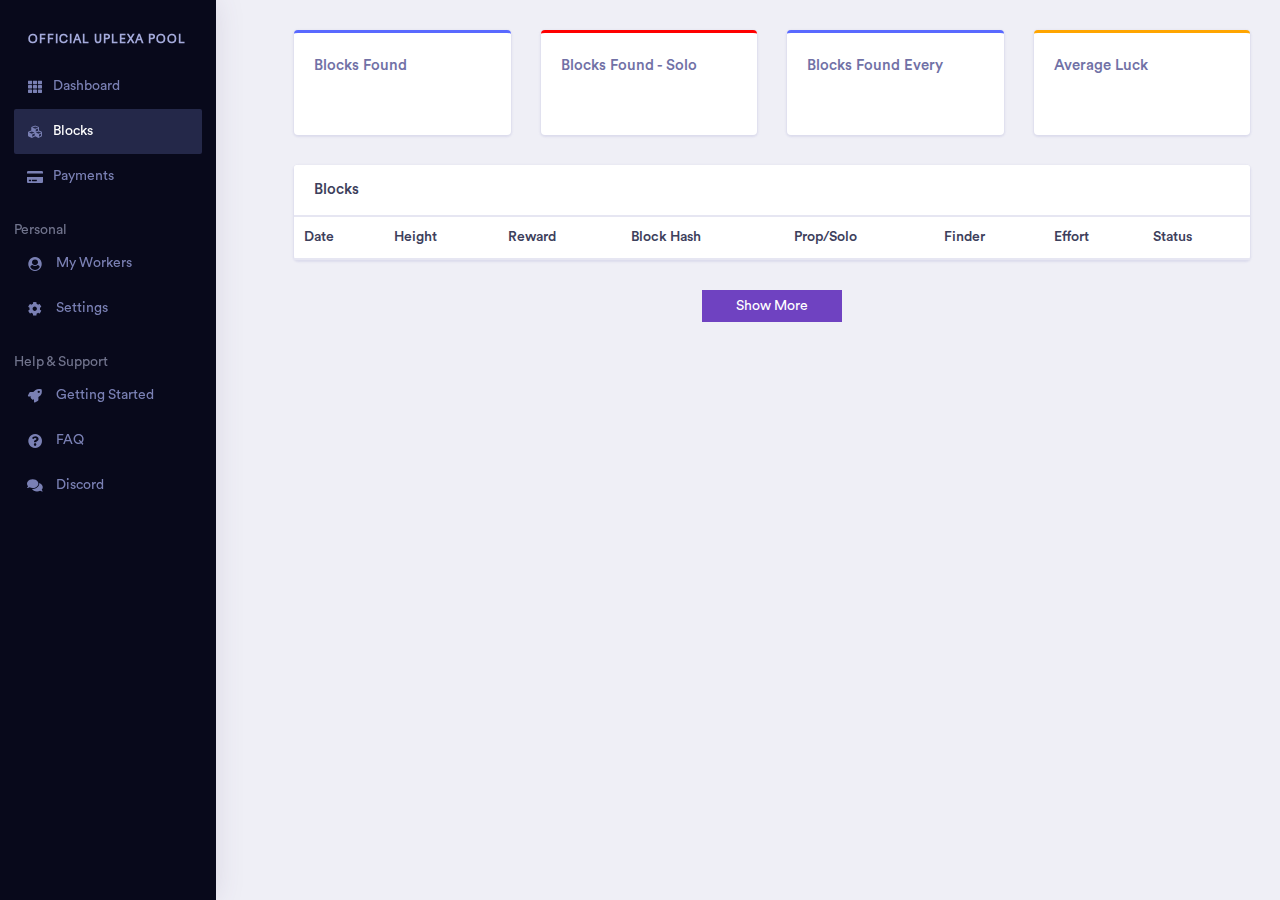
==== blocks.html @ e18391d4 "Cleanup" ====
<!doctype html>
<html lang="en">
 
<head>
    <!-- Required meta tags -->
    <meta charset="utf-8">
    <meta name="viewport" content="width=device-width, initial-scale=1, shrink-to-fit=no">
    <!-- Bootstrap CSS -->
    <link rel="stylesheet" href="assets/vendor/bootstrap/css/bootstrap.min.css">
    <link href="assets/vendor/fonts/circular-std/style.css" rel="stylesheet">
    <link rel="stylesheet" href="assets/style.css">
    <link rel="stylesheet" href="assets/vendor/fonts/fontawesome/css/fontawesome-all.css">
    <link rel="stylesheet" href="assets/vendor/fonts/material-design-iconic-font/css/materialdesignicons.min.css">
    <title>Official uPlexa Pool</title>
</head>

<body>
    <div class="dashboard-main-wrapper">
        <div class="nav-left-sidebar sidebar-dark">
            <div class="menu-list">
                <nav class="navbar navbar-expand-lg navbar-light">
                    <a class="d-xl-none d-lg-none" href="#">Dashboard</a>
                    <button class="navbar-toggler" type="button" data-toggle="collapse" data-target="#navbarNav" aria-controls="navbarNav" aria-expanded="false" aria-label="Toggle navigation">
                        <span class="navbar-toggler-icon"></span>
                    </button>
                    <div class="collapse navbar-collapse" id="navbarNav">
                        <ul class="navbar-nav flex-column">
                            <li class="nav-divider">
                                Official uPlexa Pool
                            </li>
                            <li class="nav-item ">
                                <a class="nav-link" href="index.html"><i class="fa fa-fw fa-th"></i>Dashboard</a>
                            </li>
                            <li class="nav-item">
                                <a class="nav-link active" href="blocks.html"><i class="fa fa-fw fa-cubes"></i>Blocks</a>
                            </li>
                            <li class="nav-item">
                                <a class="nav-link" href="payments.html"><i class="fa fa-fw fa-credit-card"></i>Payments</a>
                            </li>
                            <br>
                                Personal
                            </li>
                            <li class="nav-item">
                                <a class="nav-link" href="workers.html"><i class="fas fa-fw fa-user-circle"></i> My Workers </a>
                            </li>
                            <li class="nav-item">
                                <a class="nav-link" href="settings.html"><i class="fas fa-fw fa-cog"></i> Settings </a>
                            </li>
                            <br>
                                Help & Support
                            </li>
                            <li class="nav-item">
                                <a class="nav-link" href="start.html"><i class="fas fa-fw fa-rocket"></i> Getting Started </a>
                            </li>
                            <li class="nav-item">
                                <a class="nav-link" href="faq.html"><i class="fas fa-fw fa-question-circle"></i> FAQ </a>
                            </li>
                            <li class="nav-item">
                                <a class="nav-link" href="https://discord.gg/vhdNSrV" target="_blank"><i class="fas fa-fw fa-comments"></i> Discord </a>
                            </li>
                        </ul>
                    </div>
                </nav>
            </div>
        </div>
        <div class="dashboard-wrapper">
            <div class="dashboard-ecommerce">
                <div class="container-fluid dashboard-content ">
                    <div class="ecommerce-widget">
                        <div class="row">
                            <div class="col-xl-3 col-lg-3 col-md-6 col-sm-12 col-12">
                                <div class="card border-3 border-top border-top-primary">
                                    <div class="card-body">
                                        <h5 class="text-muted">Blocks Found</h5>
                                        <div class="metric-value d-inline-block">
                                            <h1 class="mb-1" id="poolBlocksFound"></h1>
                                        </div>
                                    </div>
                                </div>
                            </div>
                            <div class="col-xl-3 col-lg-3 col-md-6 col-sm-12 col-12">
                                <div class="card border-3 border-top border-top-red">
                                    <div class="card-body">
                                        <h5 class="text-muted">Blocks Found - Solo</h5>
                                        <div class="metric-value d-inline-block">
                                            <h1 class="mb-1" id="poolBlocksFoundSolo"></h1>
                                        </div>
                                    </div>
                                </div>
                            </div>
                            <div class="col-xl-3 col-lg-3 col-md-6 col-sm-12 col-12">
                                <div class="card border-3 border-top border-top-primary">
                                    <div class="card-body">
                                        <h5 class="text-muted">Blocks Found Every</h5>
                                        <div class="metric-value d-inline-block">
                                            <h1 class="mb-1" id="poolBlocksFoundEvery"></h1>
                                        </div>
                                    </div>
                                </div>
                            </div>
                            <div class="col-xl-3 col-lg-3 col-md-6 col-sm-12 col-12">
                                <div class="card border-3 border-top border-top-orange">
                                    <div class="card-body">
                                        <h5 class="text-muted">Average Luck</h5>
                                        <div class="metric-value d-inline-block">
                                            <h1 class="mb-1" id="avgLuck"></h1>
                                        </div>
                                    </div>
                                </div>
                            </div>
                        </div>
                        <div class="row">
                            <div class="col-12">
                                <div class="card">
                                    <h5 class="card-header">Blocks</h5>
                                    <div class="card-body p-0">
                                        <div class="table-responsive">
                                            <table class="table">
                                              <thead>
                                                <tr>
                                                  <th scope="col">Date</th>
                                                  <th scope="col">Height</th>
                                                  <th scope="col">Reward</th>
                                                  <th scope="col">Block Hash</th>
                                                  <th scope="col">Prop/Solo</th>
                                                  <th scope="col">Finder</th>
                                                  <th scope="col">Effort</th>
                                                  <th scope="col">Status</th>
                                                </tr>
                                              </thead>
                                              <tbody id="blocksTable">
                                              </tbody>
                                            </table>
                                          </div>
                                        </div>
                                    </div>
                                </div>
                            </div>
                        </div>
                        <div class="row">
                            <div class="col text-center">
                                <button style="outline: none; border: none; background-color:#6f42c1; color: #FFFFFF; height: 32px; width: 140px; cursor:pointer;" id="fetchMoreBlocks">Show More</button>
                            </div>
                        </div>
                    </div>
                </div>
            </div>
        </div>
    </div>
    <script src="assets/vendor/jquery/jquery-3.3.1.min.js"></script>
    <script src="assets/vendor/bootstrap/js/bootstrap.bundle.js"></script>
    <script src="assets/vendor/slimscroll/jquery.slimscroll.js"></script>
    <script src="assets/vendor/charts/sparkline/jquery.sparkline.js"></script>
    <script src="apiConnector/config.js"></script>
    <script src="apiConnector/utils.js"></script>
    <script src="apiConnector/blocks.js"></script>
</body>
 
</html>
---- assets/vendor/fonts/circular-std/style.css ----
/* #### Generated By: http://www.cufonfonts.com #### */

@font-face {
font-family: 'Circular Std Black';
font-style: normal;
font-weight: normal;
src: local('Circular Std Black'), url('CircularStd-Black.woff') format('woff');
}


@font-face {
font-family: 'Circular Std Book';
font-style: normal;
font-weight: normal;
src: local('Circular Std Book'), url('CircularStd-Book.woff') format('woff');
}


@font-face {
font-family: 'Circular Std Medium';
font-style: normal;
font-weight: normal;
src: local('Circular Std Medium'), url('CircularStd-Medium.woff') format('woff');
}


@font-face {
font-family: 'Circular Std Black Italic';
font-style: normal;
font-weight: normal;
src: local('Circular Std Black Italic'), url('CircularStd-BlackItalic.woff') format('woff');
}


@font-face {
font-family: 'Circular Std Bold';
font-style: normal;
font-weight: normal;
src: local('Circular Std Bold'), url('CircularStd-Bold.woff') format('woff');
}


@font-face {
font-family: 'Circular Std Bold Italic';
font-style: normal;
font-weight: normal;
src: local('Circular Std Bold Italic'), url('CircularStd-BoldItalic.woff') format('woff');
}


@font-face {
font-family: 'Circular Std Book Italic';
font-style: normal;
font-weight: normal;
src: local('Circular Std Book Italic'), url('CircularStd-BookItalic.woff') format('woff');
}


@font-face {
font-family: 'Circular Std Medium Italic';
font-style: normal;
font-weight: normal;
src: local('Circular Std Medium Italic'), url('CircularStd-MediumItalic.woff') format('woff');
}
---- assets/style.css ----
@charset "UTF-8";
/**
 * Summary:
 *
 *  0. ELEMENT
 *      - 0.1. Body / Typography
 *      - 0.2. Type Elements
        - 0.3. Header
        - 0.4. Sidebar
        - 0.5. Container
        - 0.6. Pageheader
        - 0.7. Footer

   -------------------------

 *  1. Dashboard

 *      - 1.1. TYPE ELEMENT
 *      - 1.2. TYPE ELEMENT

   --------------------------

2. UI Elements

    - 2.1.  Alerts
    - 2.2.  Buttons
    - 2.3.  Cards
    - 2.4.  General
    - 2.5.  Modals
    - 2.6.  Notifications
    - 2.7.  Icon
    - 2.8.  Tabs
    - 2.9.  Accordions
    - 2.10. Typography
    - 2.11. Listgroup
    - 2.12. Multiselect
    - 2.13. Badge
    - 2.14. Pagination
    - 2.15. Switch Toogle
    - 2.16. Spinner


    ----------------------------

3. Charts

    - 3.1.  Chartist js
    - 3.2.  Sparklines
    - 3.3.  Chart.js
    - 3.4.  Morris.js
    - 3.5.  C3 Charts.js

     ----------------------------

4. Forms

    - 4.1.  Elements
    - 4.2.  Validations
    - 4.3.  Multiselect
    - 4.4.  Wizard
    - 4.5.  Input Mask
    - 4.6.  Summar Note text editor
    - 4.7.  Multi Upload


     ----------------------------


5. Tables

    - 5.1.  General
    - 5.2.  Data Tables
    - 5.3.  Table Filters



         ----------------------------


6. Pages

    - 6.1.   Blank Page
    - 6.2.   Blank Page Header
    - 6.3.   Login
    - 6.4.   Sign up
    - 6.5.   Forgot Password
    - 6.6.   Profile
    - 6.7.   Pricing
    - 6.8.   Timline
    - 6.9.   Calendar
    - 6.10.  Metrics
    - 6.11.  Media Object
    - 6.12.  Shortable / Nestable
    - 6.13.  404 Error






         ----------------------------

7. Email

    - 7.1.  Inbox
    - 7.2.  Email Detail
    - 7.3.  Email Compose
    - 7.4.  Message Chat

       ----------------------------


8. Layouts

    - 8.1. Primary Header
    - 8.2. Success Header
    - 8.3. Warning Header
    - 8.4. Danger Header
    - 8.5. Search Input
    - 8.6. Off Canvas Menu
    - 8.7. Without Left Sidebar
    - 8.8. Without Right Sidebar
    - 8.9. Without Both Sidebars
    - 8.10. Fixed Left Sidebar
    - 8.11. Boxed Layout
    - 8.12. Page Aside
    - 8.13. Collapsible Sidebar
    - 8.14. Sub Navigation



       ----------------------------


9. Maps

    - 9.1.  Google Map
    - 9.2.  Vector Map

       ----------------------------


10. Menu Level

    - 10.1.  Level 1
    - 10.2.  Level 2
   */


/* ==========================================================================
   0. ELEMENT
   ========================================================================== */


/* 0.1. Body / Typography
   ========================================================================== */

.workersIcon {
    margin-right: 10px;
}

.workerStats {
    visibility: hidden;
}

body {
    font-family: 'Circular Std Book';
    font-style: normal;
    font-weight: normal;
    font-size: 14px;
    color: #71748d;
    background-color: #efeff6;
    -webkit-font-smoothing: antialiased;
}

h1,
h2,
h3,
h4,
h5,
h6 {
    color: #3d405c;
    margin: 0px 0px 15px 0px;
    font-family: 'Circular Std Medium';
}

h1 {
    font-size: 34px;
}

h2 {
    font-size: 28px;
    line-height: 30px;
}

h3 {
    font-size: 20px;
}

h4 {
    font-size: 16px;
    line-height: 26px;
}

h5 {
    font-size: 15px;
    line-height: 26px;
}

h6 {
    font-size: 12px;
}

p {
    margin: 0px 0px 20px 0px;
}

p:last-child {
    margin: 0px;
}

a {
    color: #71748d;
}

a:hover {
    color: #ff407b;
    text-decoration: none;
}

a:active,
a:hover {
    outline: 0;
    text-decoration: none;
}

ol,
ul {}

ol li,
ul li {}

.lead {
    font-size: 1.25rem;
    font-weight: 300;
    color: #3d3f5d;
}


/*--------------------
 Form
---------------------*/

label {
    display: inline-block;
    max-width: 100%;
    margin-bottom: 5px;
    font-size: 15px;
    color: #71748d;
}

.form-control {
    display: block;
    width: 100%;
    font-size: 14px;
    line-height: 1.42857143;
    color: #71748d;
    background-color: #fff;
    background-image: none;
    border: 1px solid #d2d2e4;
    border-radius: 2px;
}

.form-control:focus {
    color: #71748d;
    background-color: #fff;
    border-color: #a7a7f0;
    outline: 0;
    box-shadow: 0 0 0 0.2rem rgba(214, 214, 255, .75);
}

input[type=file] {
    color: #71748d;
    background-color: #fff;
    border-color: #a7a7f0;
    outline: 0;
    box-shadow: 0 0 0 0.2rem rgba(214, 214, 255, .75);
}

.col-form-label {
    font-size: 15px;
}

input {}

button {}

button:focus {
    outline: 0;
}

select.form-control {
    color: #71748d;
    -webkit-appearance: none;
    -moz-appearance: none;
    background-position: 99% 52%;
    background-size: auto;
    background-repeat: no-repeat;
    background-image: url(/images/down-arrow.png);
    padding-right: 15px;
    border: 1px solid #d2d2e4;
    border-radius: 2px;
}

textarea.form-control {
    height: auto;
    color: #71748d;
    background-color: #fff;
    background-image: none;
    border: 1px solid #d2d2e4;
    border-radius: 2px;
    padding: 12px 16px;
}

input::-webkit-input-placeholder {
    color: #71748d !important;
}

input:focus::-webkit-input-placeholder {
    color: #5969ff !important;
}

textarea::-webkit-input-placeholder {
    color: #71748d !important;
}

textarea:focus::-webkit-input-placeholder {
    color: #5969ff !important;
}

button.btn {}

button.btn-default {}

button.btn-primary {}

address {}

.form-group {
    margin-bottom: 12px;
}

.form-control-lg {
    padding: 12px;
}


/* Custom-Chekbox
-------------------------------------------------------------- */

.custom-control {
    position: relative;
    min-height: 1.5rem;
    padding-left: 1.5rem;
}

.custom-control-input:checked~input[type="checkbox"] {
    background: #3d404e;
    border: #7f83a2 1px solid;
}

.custom-control-input {
    position: absolute;
    z-index: -1;
    opacity: 0;
}

.custom-control-label {
    margin-bottom: 0;
}

.custom-checkbox .custom-control-input:checked~.custom-control-label::before {
    background-color: #5969ff;
    border-color: #5969ff;
}

.custom-control-input:checked~.custom-control-label::before {
    color: #fff;
    background-color: #5969ff;
}

.custom-checkbox .custom-control-input:checked~.custom-control-label::after {}

.custom-control-label::after {
    position: absolute;
    top: 7px;
    left: 0;
    display: block;
    width: 1rem;
    height: 1rem;
    content: "";
    background-repeat: no-repeat;
    background-position: center center;
    background-size: 50% 50%;
}

.custom-control-label::before {
    position: absolute;
    top: 7px;
    left: 0;
    display: block;
    width: 1rem;
    height: 1rem;
    pointer-events: none;
    content: "";
    -webkit-user-select: none;
    -moz-user-select: none;
    -ms-user-select: none;
    user-select: none;
    background-color: #ffffff;
    border: 2px solid #d2d2e4;
}

.custom-radio .custom-control-input:checked~.custom-control-label::before {
    background-color: #5969ff;
    border-color: #5969ff;
}

.custom-control-input:disabled~.custom-control-label::before {
    background-color: #efeff6;
}

.custom-select-font-size {
    font-size: 14px;
}

.custom-control-input:focus~.custom-control-label::before {
    box-shadow: none;
}

.custom-valid.custom-control-input.is-valid:checked~.custom-control-label::before,
.was-validated .custom-control-input:valid:checked~.custom-control-label::before {
    background-color: #34ce57;
    border-color: #34ce57;
}

.custom-control-input.is-invalid~.custom-control-label::before,
.was-validated .custom-control-input:invalid~.custom-control-label::before {
    background-color: #ffdadd;
    border-color: #efa2a9;
}

.custom-control-input:disabled~.custom-control-label {
    color: #9295b0;
}

.custom-control-input.is-valid~.custom-control-label::before,
.was-validated .custom-control-input:valid~.custom-control-label::before {
    background-color: #c6ffd3;
    border: 2px solid #68df83;
}

.input-group-text {
    display: -ms-flexbox;
    display: flex;
    -ms-flex-align: center;
    align-items: center;
    padding: 10px;
    margin-bottom: 0;
    font-size: 14px;
    font-weight: 400;
    line-height: 1.5;
    color: #75748d;
    text-align: center;
    white-space: nowrap;
    background-color: #efeff6;
    border: 1px solid #d2d2e4;
    border-radius: 4px;
}

.section-block {
    margin: 16px 0px;
}

.section-title {
    font-weight: 500;
    margin-bottom: 5px;
}


/*-----------------------
Parsley Varifation
-------------------------*/

.parsley-errors-list.filled {
    margin-top: 10px;
    margin-bottom: 0;
    padding: 7px 29px;
    position: relative;
    background-color: #f96a6a;
    color: #FFF;
}


/*--------------------
 Padding / Margin
---------------------*/

.nopadding {
    padding: 0px;
}

.p-r-0 {
    padding-right: 0px;
}

.p-r-10 {
    padding-right: 10px;
}

.p-r-15 {
    padding-right: 15px;
}

.p-r-20 {
    padding-right: 20px;
}

.p-r-25 {
    padding-right: 25px;
}

.p-l-0 {
    padding-left: 0px;
}

.p-l-10 {
    padding-left: 10px;
}

.p-l-15 {
    padding-left: 15px;
}

.p-l-20 {
    padding-left: 20px;
}

.p-l-25 {
    padding-left: 25px;
}

.p-l-40 {
    padding-left: 40px;
}

.p-t-0 {
    padding-top: 0px;
}

.p-t-10 {
    padding-top: 10px;
}

.p-t-20 {
    padding-top: 20px;
}

.p-t-30 {
    padding-top: 30px;
}

.p-t-40 {
    padding-top: 40px;
}

.p-t-60 {
    padding-top: 60px;
}

.p-t-80 {
    padding-top: 80px;
}

.p-t-100 {
    padding-top: 100px;
}

.p-t-120 {
    padding-top: 120px;
}

.p-t-140 {
    padding-top: 140px;
}

.p-b-0 {
    padding-bottom: 0px;
}

.p-b-10 {
    padding-bottom: 10px;
}

.p-b-20 {
    padding-bottom: 20px;
}

.p-b-30 {
    padding-bottom: 30px;
}

.p-b-40 {
    padding-bottom: 40px;
}

.p-b-60 {
    padding-bottom: 60px;
}

.p-b-80 {
    padding-bottom: 80px;
}

.p-b-100 {
    padding-bottom: 100px;
}

.p-b-120 {
    padding-bottom: 120px;
}

.p-b-140 {
    padding-bottom: 140px;
}

.m-r-0 {
    margin-right: 0px;
}

.m-r-10 {
    margin-right: 10px;
}

.m-r-15 {
    margin-right: 15px;
}

.m-r-20 {
    margin-right: 20px;
}

.m-r-25 {
    margin-right: 25px;
}

.m-l-0 {
    margin-left: 0px;
}

.m-l-10 {
    margin-left: 10px;
}

.m-l-15 {
    margin-left: 15px;
}

.m-l-20 {
    margin-left: 20px;
}

.m-l-25 {
    margin-left: 25px;
}

.m-t-0 {
    margin-top: 0px;
}

.m-t-10 {
    margin-top: 10px;
}

.m-t-20 {
    margin-top: 20px;
}

.m-t-30 {
    margin-top: 30px;
}

.m-t-40 {
    margin-top: 40px;
}

.m-t-60 {
    margin-top: 60px;
}

.m-t-80 {
    margin-top: 80px;
}

.m-t-100 {
    margin-top: 100px;
}

.m-t-120 {
    margin-top: 120px;
}

.m-b-0 {
    margin-bottom: 0px;
}

.m-b-10 {
    margin-bottom: 10px;
}

.m-b-20 {
    margin-bottom: 20px;
}

.m-b-30 {
    margin-bottom: 30px;
}

.m-b-40 {
    margin-bottom: 40px;
}

.m-b-60 {
    margin-bottom: 60px;
}

.m-b-80 {
    margin-bottom: 80px;
}

.m-b-100 {
    margin-bottom: 100px;
}

.m-b-120 {
    margin-bottom: 120px;
}


/*--------------------
 Font Weight
---------------------*/

html body .font-bold {
    font-weight: 800;
}

html body .font-normal {
    font-weight: 400;
}

html body .font-light {
    font-weight: 300;
}

html body .font-medium {
    font-weight: 600;
}

html body .font-16 {
    font-size: 16px;
}

html body .font-12 {
    font-size: 12px;
}

html body .font-14 {
    font-size: 14px;
}

html body .font-10 {
    font-size: 10px;
}

html body .font-18 {
    font-size: 18px;
}

html body .font-20 {
    font-size: 20px;
}

html body .font-22 {
    font-size: 22px;
}

html body .font-24 {
    font-size: 24px;
}

html body .display-5 {
    font-size: 3rem;
}

html body .display-6 {
    font-size: 2.5rem;
}

html body .display-7 {
    font-size: 2rem;
}


/*--------------------
 Arrow  List
---------------------*/

.arrow {
    position: relative;
}

.arrow li {
    padding-left: 20px;
    line-height: 30px;
}

.arrow li:before {
    font-family: 'Font Awesome\ 5 Free';
    font-weight: 900;
    display: inline-block;
    position: absolute;
    left: 0;
    font-size: 14px;
    color: #ff407b;
    content: '\f058';
    font-style: initial;
}

.bullet-check {
    position: relative;
}

.bullet-check li {
    padding-left: 25px;
    line-height: 30px;
}

.bullet-check li:before {
    font-family: 'Font Awesome\ 5 Free';
    font-weight: 900;
    display: inline-block;
    position: absolute;
    left: 0;
    font-size: 14px;
    color: #22ce77;
    content: '\f00c';
    font-style: initial;
}


/*-----------------------
Background Color / Color
-------------------------*/

.bg-primary {
    background-color: #5969ff !important;
    color: #fff !important;
}

.bg-brand {
    background-color: #ffc750 !important;
}

.bg-secondary {
    background-color: #ff407b !important;
    color: #fff !important;
}

.bg-success {
    background-color: #2ec551 !important;
}

.bg-danger {
    background-color: #ef172c !important;
}

.bg-warning {
    background-color: #ffc108 !important;
}

.bg-info {
    background-color: #25d5f2 !important;
}

.bg-light {
    background-color: #f9f9ff !important;
}

.bg-dark {
    background-color: #2e2f39 !important;
}

.bg-primary-light {
    background-color: #dbdeff !important;
    color: #fff !important;
}

.bg-info-light {
    background-color: #dffaff !important;
    color: #fff;
}

.bg-secondary-light {
    background-color: #ffdbe6 !important;
}

.bg-danger-light {
    background-color: #fbd3d5 !important;
}

.bg-brand-light {
    background-color: #fff2d5 !important;
}

.bg-success-light {
    background-color: #c5fad3 !important;
}


/*-----------------------
Borders
-------------------------*/

.border-boxes span {
    display: inline-block;
    width: 5rem;
    height: 5rem;
    margin: .25rem;
    background-color: #fbfbfd;
}

.border {
    border: 1px solid #e6e6f2 !important;
}

.border-top {
    border-top: 1px solid #e6e6f2 !important;
}

.border-bottom {
    border-bottom: 1px solid #e6e6f2 !important;
}

.border-left {
    border-left: 1px solid #e6e6f2 !important;
}

.border-right {
    border-right: 1px solid #e6e6f2 !important
}


/*-----------------------
 Color
-------------------------*/

.text-primary {
    color: #5969ff !important;
}

.text-brand {
    color: #ffc750 !important;
}

.text-secondary {
    color: #ff407b !important;
}

.text-success {
    color: #2ec551 !important;
}

.text-danger {
    color: #ef172c !important;
}

.text-warning {
    bcolor: #ffc108 !important;
}

.text-info {
    color: #25d5f2 !important;
}

.text-light {
    color: #f0f0f8 !important;
}

.text-dark {
    color: #3d405c !important;
}

.text-gray {
    color: #868aa5 !important;
}

.text-muted {
    color: #7171a6 !important;
}

.rating-color {
    color: #ffa811;
}


/*-----------------------
Borders
-------------------------*/

.border-top-primary {
    border-top-color: #5969ff !important;
}

.border-top-red {
    border-top-color: #ff0000 !important;
}

.border-top-green {
    border-top-color: #2ec551 !important;
}

.border-top-orange {
    border-top-color: #ffa500  !important;
}

.border-3 {
    border-width: 3px !important;
}

.border-secondary {
    border-color: #ff407b !important;
}

.border-brand {
    border-color: #ffc750 !important;
}

.border-info {
    border-color: #25d5f2 !important;
}


/*-----------------------
Fontawesome size
-------------------------*/

.fa-xl {}

.fa-lg {}

.fa-md {}

.fa-sm {
    font-size: 24px !important;
}

.fa-xs {
    font-size: 11px !important;
}


/*-----------------------
Social Color
-------------------------*/

.facebook-color {
    color: #3c73df;
}

.twitter-color {
    color: #1ea2f2;
}

.instagram-color {
    color: #9361fa;
}

.rss-color {
    color: #ee802f;
}

.pinterest-color {
    color: #c8232c;
}

.youtube-color {
    color: #ff0000;
}

.medium-color {
    color: #00ab6c;
}

.googleplus-color {
    color: #d34836;
}

.snapchat-color {
    color: #FFFB00;
}


/*-----------------------
Social bg Color
-------------------------*/

.facebook-bgcolor {
    background-color: #3b5898;
    color: #fff;
}

.twitter-bgcolor {
    background-color: #1ea2f2;
    color: #fff;
}

.instagram-bgcolor {
    background-color: #9361fa;
    color: #fff;
}

.rss-bgcolor {
    background-color: #ee802f;
    color: #fff;
}

.pinterest-bgcolor {
    background-color: #c8232c;
    color: #fff;
}

.youtube-bgcolor {
    background-color: #ff0000;
    color: #fff;
}

.googleplus-bgcolor {
    background-color: #d34836;
    color: #fff;
}


/*-----------------------
Progress bar
-------------------------*/

.progress-bar {

    background-color: #5969ff;
}

.primary-progress-bar {
    background-color: #5969ff;
}

.progress-sm {
    height: 5px;
}

.progress-sm {
    height: 5px
}

.progress-md {
    height: 8px
}

.progress-lg {
    height: 12px
}

.progress-xl {
    height: 15px
}

.f-icon,
.if-icon,
.m-icon,
.sl-icon,
.t-icon,
.w-icon {
    cursor: pointer;
    padding: 13px 15px;
    white-space: nowrap;
    overflow: hidden;
    text-overflow: ellipsis;
}

.m-icon {
    width: 33%;
    display: inline-block;
}

.f-icon:hover,
.if-icon:hover,
.m-icon:hover,
.sl-icon:hover,
.t-icon:hover,
.w-icon:hover {
    background-color: #f8f9fa;
}


/*-----------------------
Legends
-------------------------*/

.legend-item {
    font-size: 14px;
}

.legend-title {}

.legend-text {}


/* ==========================================================================
   0.2. Type Elements
   ========================================================================== */


/* ==========================================================================
   0.3.  Header
   ========================================================================== */


/*-----------------------
Top Header
-------------------------*/

.dashboard-header {}

.dashboard-header .navbar {
    padding: 0px;
    border-bottom: 1px solid #e6e6f2;
    -webkit-box-shadow: 0px 0px 28px 0px rgba(82, 63, 105, 0.13);
    box-shadow: 0px 0px 28px 0px rgba(82, 63, 105, 0.13);
    -webkit-transition: all 0.3s ease;
    min-height: 60px;
}



.navbar-brand {
    display: inline-block;
    margin-right: 1rem;
    line-height: inherit;
    white-space: nowrap;
    padding: 11px 20px;
    font-size: 30px;
    text-transform: uppercase;
    font-weight: 700;
    color: #007bff;
}
.navbar-brand:hover{
    color: #007bff;
}
.navbar-right-top {}

.navbar-right-top .nav-item {
    border-right: 1px solid #e6e6f2;
}

.navbar-right-top .nav-item:last-child {
    border: none;
}

.navbar-right-top .nav-item .nav-link {
    padding: 13px 20px;
    font-size: 16px;
    line-height: 2;
    color: #82849f;
}


/* ------  top-search-bar --------  */

.top-search-bar {
    padding-top: 12px;
    padding-right: 24px;
}


/* ------  Notification Dropdown --------  */

.notification {}

.notification-dropdown {
    min-width: 320px;
}

.notification-dropdown,
.connection-dropdown,
.nav-user-dropdown {
    padding: 0px;
    margin: 0px;
}

.notification-title {
    font-size: 14px;
    color: #3d405c;
    text-align: center;
    padding: 8px 0px;
    border-bottom: 1px solid #e3e3e3;
    line-height: 1.5;
    background-color: #fffffe;
}

.notification-list {}

.notification-list .list-group-item {
    border-radius: 0px;
    padding: 12px;
    margin-top: -1px;
    border-left: transparent;
    border-right: transparent;
}

.notification-list .list-group-item.active {
    z-index: 2;
    color: #3d405c;
    background-color: #f7f7fb;
    border-color: #e1e1e7;
}

.notification-list .list-group-item-action:focus,
.list-group-item-action:hover {
    color: #404040;
    text-decoration: none;
    background-color: #f7f7fb;
}

.notification-list .list-group-item:last-child {}

.notification-info {}

.notification-info .notification-date {
    display: block;
    font-size: 11px;
    margin-top: 4px;
    text-transform: uppercase;
    color: #71748d;
}

.notification .dropdown-toggle::after,
.connection .dropdown-toggle::after,
.nav-user .dropdown-toggle::after {
    display: inline-block;
    width: 0;
    height: 0;
    margin-left: .255em;
    vertical-align: .255em;
    content: "";
    border: none;
}

.notification-list-user-img {
    float: left;
}

.notification-list-user-block {
    padding-left: 50px;
    font-size: 14px;
    line-height: 21px;
}

.notification-list-user-name {
    color: #5969ff;
    font-size: 14px;
    margin-right: 8px;
}

.list-footer,
.conntection-footer {
    font-size: 14px;
    color: #fff;
    text-align: center;
    padding: 10px 0px;
    line-height: 1.5;
    font-weight: 700;
    background-color: #5969ff;
    border-bottom-left-radius: 3px;
    border-bottom-right-radius: 3px;
}

.list-footer a,
.conntection-footer a {
    color: #fff;
}

.list-footer a:hover,
.conntection-footer a:hover {
    color: #fff;
}

.indicator {
    content: '';
    position: absolute;
    top: 16px;
    right: 23px;
    display: inline-block;
    width: 7px;
    height: 7px;
    border-radius: 100%;
    background-color: #ef172c;
    animation: .9s infinite beatHeart;
    transform-origin: center;
}

@keyframes beatHeart {
    0% {
        transform: scale(0.9);
    }
    25% {
        transform: scale(1.1);
    }
    40% {
        transform: scale(0.9);
    }
    60% {
        transform: scale(1.1);
    }
    100% {
        transform: scale(0.9);
    }
}


/* ------  Connection --------  */

.connection {}

.connection-dropdown {}

.connection-list {
    width: 300px;
    padding: 20px;
}

.connection-item {
    border-radius: 3px;
    line-height: 32px;
    text-align: center;
    padding: 12px 7px 4px;
    display: block;
    border: 1px solid transparent;
    color: #3d405c;
    font-size: 12px;
}

.connection-item img {
    width: 32px;
}

.connection-item:hover {
    background-color: #fff;
    border: 1px solid #e6e6f2;
}

.connection-item span {
    display: block;
    overflow: hidden;
    text-overflow: ellipsis;
    white-space: nowrap;
}


/* ----- User Nav Dropdown -----*/

.nav-user {}

.nav-user-dropdown {
    padding: 0px;
    min-width: 230px;
    margin: 0px;
}

.nav-user-name {}

.nav-user-info {
    background-color: #5969ff;
    line-height: 1.4;
    padding: 12px;
    color: #fff;
    font-size: 13px;
    border-radius: 2px 2px 0 0;
}

.nav-user-info .status {
    float: left;
    top: 7px;
    left: 0px;
}

.nav-user-dropdown {}

.nav-user-dropdown .dropdown-item {
    display: block;
    width: 100%;
    padding: 12px 22px 15px;
    clear: both;
    font-weight: 400;
    color: #686972;
    text-align: inherit;
    white-space: nowrap;
    background-color: transparent;
    border: 0;
    font-size: 13px;
    line-height: 0.4;
}

.nav-user-dropdown .dropdown-item:hover {
    background-color: #f7f7fb;
}


/* ------  Top Header User Info --------  */


/* -------------------- 0.4. Sidebar ----------------------- */


.navigation-horizontal {

    width: 100%;
    height: 100%;

    overflow: auto;
   /* background-color: #fff;
    -webkit-box-shadow: 0px 0px 28px 0px rgba(82, 63, 105, 0.13);
    box-shadow: 0px 0px 28px 0px rgba(82, 63, 105, 0.13);
    -webkit-transition: all 0.3s ease;*/
}

.navigation-horizontal .nav-link[data-toggle="collapse"] {
    position: relative;
    display: flex;
    align-items: center;
}

.navigation-horizontal .nav-link[data-toggle="collapse"]::after {
    display: inline-block;
    width: 0;
    height: 0;
    position: absolute;
    right: 8px;
    vertical-align: 0.255em;
    content: "";
    border-top: 0.3em solid;
    border-right: 0.3em solid transparent;
    border-bottom: 0;
    border-left: 0.3em solid transparent;
}

.navigation-horizontal .nav-link[data-toggle="collapse"][aria-expanded="false"]:after {
    transform: rotate(-90deg);
}

.navigation-horizontal .nav-link[data-toggle="collapse"]:after {
    transition: transform .35s ease, opacity .35s ease;
    opacity: .5;
}

.navigation-horizontal .navbar-nav {
    width: 100%;
}

.navigation-horizontal .navbar {
    position: relative;
    padding: 0px;
}

.navigation-horizontal .navbar-nav .nav-item {}

.navigation-horizontal .navbar-nav .nav-link {
   font-size: 13px;
    padding: 9px 30px 9px 20px;
    margin-bottom: 2px;
    color: #71789e;
    transition: 0.3s;
    margin: 6px 1px;
}

.navigation-horizontal .nav-link i {
    font-size: 14px;
    margin-right: 9px;
    text-align: center;
    vertical-align: middle;
    line-height: 16px;
}

.nav-divider {
    padding: 10px 14px;
    line-height: 30px;
    font-weight: 600;
    text-transform: uppercase;
    font-size: 12px;
}

.navigation-horizontal .submenu {
       background-color: #e2e2eb;
    margin-top: -6px;
    margin-right: 1px;
    margin-left: 1px;
}

.navigation-horizontal .submenu .nav .nav-item .nav-link {
    font-size: 12px;
    padding: 0px 12px;
    transition: 0.3s;
    line-height: 1;
}

.navigation-horizontal .navbar-nav .nav-link:focus,
.navigation-horizontal .navbar-nav .nav-link.active {
    background-color: #e2e2eb;
    color: #3d405c;
    border-radius: 2px;
}

.navigation-horizontal .navbar-nav .nav-link:focus,
.navigation-horizontal .navbar-nav .nav-link:hover {
    background-color: #e2e2eb;
    color: #3d405c;
    border-radius: 2px;
}

.navigation-horizontal .submenu .nav .nav-item .nav-link:hover {
    color: #3d405c;
    border-radius: 2px;
    background-color: transparent;
}












/* -----------------------
Left Navigation Sidebar
------------------------- */

.nav-left-sidebar {
    position: fixed;
    width: 216px;
    height: 100%;
    overflow: auto;
    background-color: #fff;
    -webkit-box-shadow: 0px 0px 28px 0px rgba(82, 63, 105, 0.13);
    box-shadow: 0px 0px 28px 0px rgba(82, 63, 105, 0.13);
    -webkit-transition: all 0.3s ease;
}

.nav-left-sidebar .nav-link[data-toggle="collapse"] {
    position: relative;
    display: flex;
    align-items: center;
}

.nav-left-sidebar .nav-link[data-toggle="collapse"]::after {
    display: inline-block;
    width: 0;
    height: 0;
    position: absolute;
    right: 20px;
    vertical-align: 0.255em;
    content: "";
    border-top: 0.3em solid;
    border-right: 0.3em solid transparent;
    border-bottom: 0;
    border-left: 0.3em solid transparent;
}

.nav-left-sidebar .nav-link[data-toggle="collapse"][aria-expanded="false"]:after {
    transform: rotate(-90deg);
}

.nav-left-sidebar .nav-link[data-toggle="collapse"]:after {
    transition: transform .35s ease, opacity .35s ease;
    opacity: .5;
}

.nav-left-sidebar .navbar-nav {
    width: 100%;
}

.nav-left-sidebar .navbar {
    position: relative;
    padding: 14px;
}

.nav-left-sidebar .navbar-nav .nav-item {}

.nav-left-sidebar .navbar-nav .nav-link {
    font-size: 14px;
    padding: 12px;
    /* margin-bottom: 2px; */
    color: #71789e;
    transition: 0.3s;
}

.nav-left-sidebar .nav-link i {
    font-size: 14px;
    margin-right: 9px;
    text-align: center;
    vertical-align: middle;
    line-height: 16px;
}

.nav-divider {
    padding: 10px 14px;
    line-height: 30px;
    font-weight: 600;
    text-transform: uppercase;
    font-size: 12px;
}

.nav-left-sidebar .submenu {
    padding-left: 12px;
    padding-right: 12px;
    /* margin-top: 5px; */
    background: #24274a;
}

.nav-left-sidebar .submenu .nav .nav-item .nav-link {
    font-size: 14px;
    padding: 6px 12px;
    transition: 0.3s;
}

.nav-left-sidebar .navbar-nav .nav-link:focus,
.nav-left-sidebar .navbar-nav .nav-link.active {
    background-color: #e2e2eb;
    color: #3d405c;
    border-radius: 2px;
}

.nav-left-sidebar .navbar-nav .nav-link:focus,
.nav-left-sidebar .navbar-nav .nav-link:hover {
    background-color: #e2e2eb;
    color: #3d405c;
    border-radius: 2px;
}

.nav-left-sidebar .submenu .nav .nav-item .nav-link:hover {
    color: #3d405c;
    border-radius: 2px;
    background-color: transparent;
}

.nav-left-sidebar .navbar-toggler {
    background-color: #fff;
}
.navbar-toggler {
    padding: .25rem 0.5rem;
    font-size: 1.25rem;
    line-height: 1;
    background-color: transparent;
    border: 1px solid transparent;
    border-radius: .25rem;
}
/* -----------------------
Leftsidebar - Primary
------------------------- */

.sidebar-primary {
    background-color: #414da7;
}

.sidebar-primary .nav-divider {
    color: #ddddff;
}

.sidebar-primary.nav-left-sidebar .nav-link i {
    color: #8991d4;
}

.sidebar-primary.nav-left-sidebar .navbar-nav .nav-item {}

.sidebar-primary.nav-left-sidebar .navbar-nav .nav-link {
    color: #8991d4;
}

.sidebar-primary.nav-left-sidebar .navbar-nav .nav-link:focus,
.sidebar-primary.nav-left-sidebar .navbar-nav .nav-link:hover {
    color: #fff;
    background-color: #5761c2;
    border-radius: 2px;
}

.sidebar-primary.nav-left-sidebar .navbar-nav .nav-link:focus,
.sidebar-primary.nav-left-sidebar .navbar-nav .nav-link.active {
    background-color: #5761c2;
    color: #fff;
    border-radius: 2px;
}

.sidebar-primary.nav-left-sidebar .submenu .nav .nav-item .nav-link:hover {
    color: #fff;
    border-radius: 2px;
    background-color: transparent;
}


/* -----------------------
Leftsidebar - dark
------------------------- */

.sidebar-dark {
    background-color: #08091b;
    -webkit-box-shadow: 0px 0px 28px 0px rgba(82, 63, 105, 0.13);
    box-shadow: 0px 0px 28px 0px rgba(82, 63, 105, 0.13);
    -webkit-transition: all 0.3s ease;
}

.sidebar-dark .nav-divider {
    color: #a4aadb;
    font-size: 12px;
    letter-spacing: 1px;
}

.sidebar-dark.nav-left-sidebar .nav-link i {
    color: #7a80b4;
}

.sidebar-dark.nav-left-sidebar .navbar-nav .nav-item {}

.sidebar-dark.nav-left-sidebar .navbar-nav .nav-link {
    color: #7a80b4;
}

.sidebar-dark.nav-left-sidebar .navbar-nav .nav-link:focus,
.sidebar-dark.nav-left-sidebar .navbar-nav .nav-link:hover {
    color: #fff;
    background-color: #242849;
    border-radius: 2px;
}

.sidebar-dark.nav-left-sidebar .navbar-nav .nav-link:focus,
.sidebar-dark.nav-left-sidebar .navbar-nav .nav-link.active {
    background-color: #242849;
    color: #fff;
    border-radius: 2px;
}

.sidebar-dark.nav-left-sidebar .submenu .nav .nav-item .nav-link:hover {
    color: #fff;
    border-radius: 2px;
    background-color: #242849;
}

.sidebar-dark.nav-left-sidebar .navbar-nav .nav-item .badge{
    position: absolute;
    right: 40px;
    display: none;
}

/*-----navigation dark ---*/


/*-----------------------
Sidebar Page Navigations
-------------------------*/

.sidebar-nav-fixed {
    position: sticky;
    top: 5rem;
}

.sidebar-nav-fixed ul {}

.sidebar-nav-fixed ul li {}

.sidebar-nav-fixed ul li a {
    font-size: 14px;
    color: #71728e;
    display: block;
    padding: 5px 15px;
    background: transparent;
    border-radius: 4px;
    line-height: 1.8;
}

.sidebar-nav-fixed ul li a:hover {
    color: #5969ff;
}

.sidebar-nav-fixed ul li a.active {
    display: block;
    color: #5969ff;
    background: #e0e0fd;
}


/*--- Bootstrap Dropdown ----*/

.dropdown-menu {
    background: #fff;
    font-size: 14px;
    color: #3d405c;
    border: 1px solid #e6e6f2;
}

.dropdown-item {
    display: block;
    width: 100%;
    padding: .25rem 1.5rem;
    clear: both;
    font-weight: 400;
    color: #3d405c;
    text-align: inherit;
    white-space: nowrap;
    background-color: transparent;
    border: 0;
}

.dropdown-item:hover {
    color: #5969ff;
    background: #efeff6;
}

.page-section {}

.dropdown-item.active,
.dropdown-item:active {
    color: #fff;
    text-decoration: none;
    background-color: #5969ff;
}


/* -------------------- 0.5.Container / Wrapper ----------------------- */


/*-----------------------
Container / Wrapper
-------------------------*/

.dashboard-main-wrapper {
    min-height: 100%;
    position: relative;
}

.dashboard-wrapper {
    position: relative;
    left: 0;
    margin-left: 264px;
    min-height: 870px !important;
}

.dashboard-content {
    padding: 30px 30px 60px 30px;
}


/*-----------------------
Splash Container / Wrapper
-------------------------*/

.splash-container {
    width: 100%;
    max-width: 375px;
    padding: 15px;
    margin: auto;
}

.splash-container .card-header {
    padding: 20px;
}

.splash-description {
    text-align: center;
    display: block;
    line-height: 20px;
    font-size: 1rem;
    margin-top: 5px;
    padding-bottom: 10px;
}

.splash-title {
    text-align: center;
    display: block;
    font-size: 14px;
    font-weight: 300;
}

.splash-container .card-footer-item {
    padding: 12px 28px;
}


/* -------------------- 0.6.Pageheader ----------------------- */


/*-----------------------
Pageheader
-------------------------*/

.page-header {
    margin-bottom: 30px;
}

.page-breadcrumb {}

.page-breadcrumb .breadcrumb {}

.page-breadcrumb .breadcrumb-item {}

.page-breadcrumb .breadcrumb-link {
    color: #a6a6b7;
}

.page-breadcrumb .breadcrumb-link:hover {
    color: #5969ff;
}

.page-breadcrumb .breadcrumb {
    display: flex;
    -ms-flex-wrap: wrap;
    flex-wrap: wrap;
    padding: 0px;
    margin-bottom: 0px;
    list-style: none;
    background-color: transparent;
    border-radius: 0px;
    border-top: 1px solid #e0e4ef;
    padding-top: 10px;
    font-size: 12px;
}

.page-breadcrumb .breadcrumb .breadcrumb-item+.breadcrumb-item::before {
    display: inline-block;
    padding-right: .5rem;
    color: #b1b1c0;
    content: "\f105";
    font-family: 'Font Awesome\ 5 Free';
    font-weight: 600;
}

.page-breadcrumb .breadcrumb-item.active {
    color: #71728e;
}

.pageheader-title {
    font-size: 24px;
    margin-bottom: 8px;
}

.pageheader-text {
    margin-bottom: 14px;
    display: none;
}


/* -------------------- 0.7.Footer ----------------------- */


/*-----------------------
 Footer
-------------------------*/

.footer {
    border-top: 1px solid rgba(152, 166, 173, .2);
    padding: 14px 30px 14px;
    color: #71748d;
    background-color: #fff;
    width: 100%;
    /*position: absolute; bottom: 0;*/
}

.footer-links {}

.footer .footer-links a {
    color: #71748d;
    margin-left: 1.5rem;
    -webkit-transition: all .4s;
    transition: all .4s;
}


/* ==========================================================================
  1. Dashboard Index-sales
   ========================================================================== */

.chart-widget-list {
    margin-top: 60px;
}

.chart-widget-list p {
    border-bottom: 1px solid #e6e6f2;
    margin-bottom: 8px;
    padding-bottom: 8px;
}

.sell-ratio {
    margin-bottom: 15px;
}

.sell-ratio .progress-bar {
    background-color: #25d5f2;
}


/* ==========================================================================
  2. Dashboard Index-Finance
   ========================================================================== */

.dashboard-finance {}

.dashboard-finance .ct-label {
    display: none;
}


/* ==========================================================================
  3. Dashboard Influencer
   ========================================================================== */

.dashboard-influence {}

.influencer-profile-data {}

.influencer-profile-data .user-avatar {
    margin-right: 40px;
}

.influencer-profile-data .user-avatar-info {
    display: block;
    margin-top: 14px;
}

.influencer-profile-data .user-avatar-name {
    float: left;
    padding-right: 20px;
}

.user-avatar-address {}

.influencer-profile-data .user-avatar-address {}

.influencer-profile-data .user-avatar-email {
    text-decoration: underline;
}

.influencer-profile-data .user-social-media {
    padding: 16px 99px;
    text-align: center;
    border-right: 1px solid #e6e6f2;
}

.influencer-profile-data .user-social-media:last-child {
    border-right: transparent;
}

.user-social-box {
    background-color: #f9f9fc;
    border-bottom-left-radius: .25rem;
    border-bottom-right-radius: .25rem;
}

.dashboard-influence .progress {
    width: 86%;
    background-color: #ededfa;
}

.campaign-table {}

.campaign-table .dropdown-toggle::after {
    display: none;
}

.campaign-card {
    padding-bottom: 25px;
    padding-top: 25px;
}

.campaign-img {
    margin-bottom: 25px;
}

.campaign-info {}


/* ==========================================================================
  3. Influencer Finder
   ========================================================================== */

.influence-finder {}

.influence-finder .user-social-media {
    padding: 16px 68px;
    text-align: center;
    border-right: 1px solid #e6e6f2;
}

.influence-finder .user-social-media:last-child {
    border-right: transparent;
}

.influence-finder .icon-circle {
    height: 40px;
    width: 40px;
    display: inline-block;
    padding: 9px;
    line-height: 1.7;
}

.search-btn {
    position: absolute;
    bottom: 20px;
    right: 20px;
}

.influence-finder button.btn {
    height: 47px;
    width: 110px;
    border-top-left-radius: 0px;
    border-bottom-left-radius: 0px;
}


/* ==========================================================================
 4. Influencer Profile
========================================================================== */

.influence-profile {}

.rating-star {
    font-size: 12px;
    padding-top: 8px;
    color: #ffa811;
}

.campaign-social-box {
    background-color: #f9f9fc;
    border-bottom-left-radius: .25rem;
    border-bottom-right-radius: .25rem;
}

.campaign-metrics {
    border-right: 1px solid #dee2e6;
    text-align: center;
    padding: 8px 79px;
}

.campaign-metrics:last-child {
    border-right: transparent;
}

.influence-profile-content.pills-regular .tab-content {
    background-color: transparent;
    padding: 0px;
    border: transparent;
    border-radius: 0px;
    border-top-left-radius: 0px;
}

.review-block {}

.review-text {}


/* ==========================================================================
  5. Dashboard Ecommerce
   ========================================================================== */

.dashboard-ecommerce {}


/* -------------- social sales -------------------*/

.social-sales {}

.social-sales-icon-circle {
    height: 40px;
    width: 40px;
    line-height: 1;
    text-align: center;
    border-radius: 100%;
    padding: 12px 13px;
    display: inline-block;
}

.social-sales-content {}

.social-sales-name {}

.social-sales-count {
    float: right;
    line-height: 2.9;
}


/* -------------- traffic sales -------------------*/

.traffic-sales {}

.traffic-sales-content {
    padding: 20px !important;
}

.traffic-sales-name {}

.traffic-sales-amount {
    float: right;
    color: #3d405c;
    margin-left: 20px;
}


/* -------------- country sales -------------------*/

.country-sales {}

.country-sales-content {
    padding: 20px !important;
}




/* ==========================================================================
   Ecommerce Products
   ========================================================================== */

.product-thumbnail{ border:1px solid #e6e6f2; background-color: #fff; margin-bottom: 30px; }
.product-img{ text-align: center; padding: 35px 0px;  }
.product-img-head{position: relative;}
.ribbons{
    -webkit-clip-path: polygon(10% 25%, 10% 0, 35% 0%, 65% 0%, 90% 0, 90% 25%, 90% 50%, 91% 100%, 50% 73%, 10% 100%, 10% 50%);
clip-path: polygon(10% 25%, 10% 0, 35% 0%, 65% 0%, 90% 0, 90% 25%, 90% 50%, 91% 100%, 50% 73%, 10% 100%, 10% 50%);

    position: absolute;
    top: 0px;
    background-color: #59b3ff;
    padding: 31px 15px;
    text-align: center;
    left: 10px;  font-family: 'Circular Std Medium'; color: #fff;}

   .ribbons-text{transform: rotate(90deg);
    position: absolute;
    top: 11px;
    left: 10px;
    color: #fff;}
.product-wishlist-btn{height: 40px;
    width: 40px;
    border: 2px solid #dfdfec;
    border-radius: 100px;
    font-size: 18px;
    line-height: 2.3;
    color: #dfdfec;
    text-align: center;
    display: block;
    position: absolute;
    right: 15px;
    top: 15px;}
    .product-wishlist-btn:hover{border-color: #ff3367; color: #ff3367;transition: 0.3s ease;}
    .product-wishlist-btn.active{border-color: #ff3367; color: #ff3367;transition: 0.3s ease;}
.product-content{ border-top:1px solid #e6e6f2; padding: 23px;}
.product-content-head{ position: relative; margin-bottom: 25px; }
.product-title{font-size: 16px; margin-bottom: 5px;}
.product-rating{font-size: 12px;

    color: #ffa811;}
.product-price{ position: absolute; top: 0; right: 0; font-size: 16px; color: #3d405c;font-family: 'Circular Std Medium'; line-height: 1;}
.product-btn{}
.product-del{font-size: 14px; color: #71748d;}
.product-sidebar{ background-color: #fff; border:1px solid #e6e6f2;  }
.product-sidebar-widget{border-bottom: 1px solid #e6e6f2; padding: 10px 20px; margin-bottom: 10px;}
.product-sidebar-widget:last-child{border:0px;}
.product-sidebar-widget-title{font-size: 16px; margin-bottom: 10px;}

.custom-color-red.custom-radio .custom-control-input:checked~.custom-control-label::before {
    background-color: #a40000;
    border-color: #a40000;
}

.custom-color-blue.custom-radio .custom-control-input:checked~.custom-control-label::before{background-color: #0d4197; border-color: #0d4197}
.custom-color-yellow.custom-radio .custom-control-input:checked~.custom-control-label::before{background-color: #ffdc40; border-color: #ffdc40;}
.custom-color-black.custom-radio .custom-control-input:checked~.custom-control-label::before{background-color: #111111; border-color: #111111;}





.product-slider{background-color: #fff;  border-top-left-radius: 4px; border-bottom-left-radius: 4px; padding: 110px;}
.product-carousel{}
.product-carousel .carousel-indicators {
    position: absolute;
    right: 0;
    bottom: -80px;
    left: 0;
    z-index: 15;
    display: -ms-flexbox;
    display: flex;
    -ms-flex-pack: center;
    justify-content: center;
    padding-left: 0;
    margin-right: 15%;
    margin-left: 15%;
    list-style: none;
}

.product-carousel .carousel-indicators li {
  position: relative;
    -ms-flex: 0 1 auto;
    flex: 0 1 auto;
    width: 10px;
    height: 10px;
    margin-right: 3px;
    margin-left: 3px;
    text-indent: -999px;
    background-color: rgb(224, 224, 231);
    border-radius: 100%;
}
.product-carousel .carousel-indicators li.active{ background-color: #5969ff; }
.product-carousel .carousel-control-next, .carousel-control-prev {display: none;}


.product-details{ background-color: #fff; padding: 30px; border-top-right-radius: 4px; border-bottom-right-radius: 4px; position: relative;}
.product-colors {padding-bottom: 10px; margin-bottom: 10px;}
.product-size{padding-bottom: 14px; margin-bottom: 10px; position: relative;}
.product-colors input[type=checkbox], input[type=radio] {
    box-sizing: border-box;
    padding: 0;
    display: none;
}
.product-description{}


.product-colors label {
    display: inline-block;
    width: 30px;
    height: 30px;
    border-radius: 50%;
    transition: all .2s ease-in-out;
    animation-timing-function: ease-in-out;
    animation-iteration-count: infinite;
    animation-duration: 1.6s;
    animation-name: dot-anim;
}
.product-colors .radio:checked + label {
    animation-play-state: paused;
}
.product-colors label:before {
     content: "\f00c";
    position: absolute;
    font-family: 'Font Awesome\ 5 Free';
    font-weight: 900;
    padding: 0px;
    margin: 4px 8px;
    color: #fff;
    font-size:  14px;
}


.product-colors .radio:checked + label:after {
    background: transparent;
    transition: all .5s;
    transform: scale(1);
}
/**** BLUE Radio button code ****/
#radio-1 + label {
    left: -60vw;
    background: #0a3c93;
    animation-delay: 0s;
}
#radio-1 + label:before {
    transform: scale(0);
}
#radio-1:checked + label:before {
    transform: scale(1);
    transition: all .4s;
}


/**** Yellow Radio button code ****/
#radio-2 + label {
    left: -60vw;
    background: #ffdc40;
    animation-delay: 0s;
}
#radio-2 + label:before {
    transform: scale(0);
}
#radio-2:checked + label:before {
    transform: scale(1);
    transition: all .4s;
}

/**** Red Radio button code ****/
#radio-3 + label {
    left: -60vw;
    background: #a00000;
    animation-delay: 0s;
}
#radio-3 + label:before {
    transform: scale(0);
}
#radio-3:checked + label:before {
    transform: scale(1);
    transition: all .4s;
}



.product-qty{position: absolute;
    right: 0;
    top: 0px;}

.quantity {
  position: relative;
}

.product-qty input[type=number]::-webkit-inner-spin-button,
.product-qty input[type=number]::-webkit-outer-spin-button
{
  -webkit-appearance: none;
  margin: 0;
}

.product-qty input[type=number]
{
  -moz-appearance: textfield;
}

.quantity input {
  width: 65px;
  height: 41px;
  line-height: 1.65;
  float: left;
  display: block;
  padding: 0;
  margin: 0;
  padding-left: 20px;
  border: 1px solid #eee;
}

.quantity input:focus {
  outline: 0;
}

.quantity-nav {
  float: left;
  position: relative;
  height: 39px;
}

.quantity-button {
  position: relative;
  cursor: pointer;
  border-left: 1px solid #e6e6f2;
  width: 20px;
  text-align: center;
  color: #333;
  font-size: 13px;
  font-family: 'Circular Std Medium';

  line-height: 1.6;
  -webkit-transform: translateX(-100%);
  transform: translateX(-100%);
  -webkit-user-select: none;
  -moz-user-select: none;
  -ms-user-select: none;
  -o-user-select: none;
  user-select: none;
  background-color: #efeff6;
}

.quantity-button.quantity-up {
  position: absolute;
  height: 50%;
  top: 0;
  border-bottom: 1px solid #e6e6f2;
}

.quantity-button.quantity-down {
  position: absolute;
  bottom: -1px;
  height: 50%;
}













/* ==========================================================================
  2. UI Elements
  ========================================================================== */


/* -----------------------
2.1  Alerts
-------------------------*/


/* -----------------------
2.2  Buttons
-------------------------*/

.btn {
    font-size: 14px;
    padding: 9px 16px;
    border-radius: 2px;
}

.btn-wishlist {
    background-color: #efeff6;
    border-radius: 100px;
    height: 30px;
    width: 30px;
    padding: 5px 3px;
    display: inline-block;
    font-size: 14px;
    color: #3d405c;
    text-align: center;
    line-height: 1.7;
}

.btn-wishlist:hover {
    background-color: #ff407b;
    color: #fff;
}


/*--- btn default --*/

.btn-brand {
    color: #2e2f39;
    background-color: #ffc750;
    border-color: #ffc750;
}

.btn-brand:hover {
    color: #2e2f39;
    background-color: #efb63e;
    border-color: #efb63e;
}

.btn-brand.focus,
.btn-brand:focus {
    color: #2e2f39;
    background-color: #efb63e;
    border-color: #efb63e;
    box-shadow: none;
}


/*--- btn primary --*/

.btn-primary {
    color: #fff;
    background-color: #5969ff;
    border-color: #5969ff;
}

.btn-primary:hover {
    color: #fff;
    background-color: #4656e9;
    border-color: #4656e9;
}

.btn-primary.focus,
.btn-primary:focus {
    color: #fff;
    background-color: #4656e9;
    border-color: #4656e9;
    box-shadow: 0 0 0 1px rgb(37, 52, 158);
}

.btn-primary:not(:disabled):not(.disabled).active:focus,
.btn-primary:not(:disabled):not(.disabled):active:focus,
.show>.btn-primary.dropdown-toggle:focus {
    box-shadow: 0 0 0 0.2rem rgb(37, 52, 158);
}

.btn-primary:not(:disabled):not(.disabled).active,
.btn-primary:not(:disabled):not(.disabled):active,
.show>.btn-primary.dropdown-toggle {
    color: #fff;
    background-color: #4656e9;
    border-color: #4656e9;
}


/*--- btn secondary --*/

.btn-secondary {
    color: #fff;
    background-color: #ff407b;
    border-color: #ff407b;
}

.btn-secondary:hover {
    color: #fff;
    background-color: #f0346e;
    border-color: #f0346e;
}

.btn-secondary.focus,
.btn-secondary:focus {
    color: #fff;
    background-color: #f0346e;
    border-color: #f0346e;
    box-shadow: 0 0 0 1px rgb(222, 17, 80);
}

.btn-secondary:not(:disabled):not(.disabled).active,
.btn-secondary:not(:disabled):not(.disabled):active,
.show>.btn-secondary.dropdown-toggle {
    color: #fff;
    background-color: #f0346e;
    border-color: #f0346e;
}


/*--- btn success --*/

.btn-success {
    color: #fff;
    background-color: #2ec551;
    border-color: #2ec551;
}

.btn-success:hover {
    color: #fff;
    background-color: #21ae41;
    border-color: #21ae41;
}

.btn-success.focus,
.btn-success:focus {
    color: #fff;
    background-color: #21ae41;
    border-color: #21ae41;
    box-shadow: 0 0 0 1px rgb(18, 158, 50);
}

.btn-success:not(:disabled):not(.disabled).active,
.btn-success:not(:disabled):not(.disabled):active,
.show>.btn-success.dropdown-toggle {
    color: #fff;
    background-color: #21ae41;
    border-color: #21ae41;
}


/*--- btn danger --*/

.btn-danger {
    color: #fff;
    background-color: #ef172c;
    border-color: #ef172c;
}

.btn-danger:hover {
    color: #fff;
    background-color: #da0419;
    border-color: #da0419;
}

.btn-danger.focus,
.btn-danger:focus {
    color: #fff;
    background-color: #da0419;
    border-color: #da0419;
    box-shadow: 0 0 0 1px rgb(218, 4, 25);
}

.btn-danger:not(:disabled):not(.disabled).active,
.btn-danger:not(:disabled):not(.disabled):active,
.show>.btn-danger.dropdown-toggle {
    color: #fff;
    background-color: #da0419;
    border-color: #da0419;
}


/*--- btn warning --*/

.btn-warning {
    color: #2e2f39;
    background-color: #ffc108;
    border-color: #ffc108;
}

.btn-warning:hover {
    color: #2e2f39;
    background-color: #f3b600;
    border-color: #f3b600;
}

.btn-warning.focus,
.btn-warning:focus {
    color: #2e2f39;
    background-color: #f3b600;
    border-color: #f3b600;
    box-shadow: 0 0 0 1px rgb(238, 182, 0);
}

.btn-warning:not(:disabled):not(.disabled).active,
.btn-warning:not(:disabled):not(.disabled):active,
.show>.btn-warning.dropdown-toggle {
    color: #2e2f39;
    background-color: #f3b600;
    border-color: #f3b600;
}


/*--- btn info --*/

.btn-info {
    color: #fff;
    background-color: #25d5f2;
    border-color: #25d5f2;
}

.btn-info:hover {
    color: #fff;
    background-color: #17c0dc;
    border-color: #17c0dc;
}

.btn-info.focus,
.btn-info:focus {
    color: #fff;
    background-color: #17c0dc;
    border-color: #17c0dc;
    box-shadow: 0 0 0 1px rgb(238, 184, 22);
}

.btn-info:not(:disabled):not(.disabled).active,
.btn-info:not(:disabled):not(.disabled):active,
.show>.btn-info.dropdown-toggle {
    color: #fff;
    background-color: #17c0dc;
    border-color: #17c0dc;
}


/*--- btn light --*/

.btn-light {
    color: #71738d;
    background-color: #f0f0f8;
    border-color: #f0f0f8;
}

.btn-light:hover {
    color: #2e2f39;
    background-color: #d7d7df;
    border-color: #d7d7df;
}

.btn-light.focus,
.btn-light:focus {
    color: #2e2f39;
    background-color: #d7d7df;
    border-color: #d7d7df;
    box-shadow: 0 0 0 1px rgb(215, 215, 223);
}


/*--- btn dark --*/

.btn-dark {
    color: #fff;
    background-color: #2e2f39;
    border-color: #2e2f39;
}

.btn-dark:hover {
    color: #2e2f39;
    background-color: #d7d7df;
    border-color: #d7d7df;
}

.btn-dark.focus,
.btn-dark:focus {
    color: #fff;
    background-color: #d7d7df;
    border-color: #d7d7df;
    box-shadow: 0 0 0 1px rgb(46, 47, 57);
}


/*--- btn outline brand --*/

.btn-outline-brand {
    color: #2e2f39;
    background-color: transparent;
    border-color: #ffc750;
}

.btn-outline-brand:hover {
    color: #2e2f39;
    background-color: #ffc750;
    border-color: #ffc750;
}

.btn-outline-brand.focus,
.btn-outline-brand:focus {
    color: #2e2f39;
    background-color: transparent;
    border-color: #ffc750;
    box-shadow: 0 0 0 1px rgb(255, 195, 89);
}


/*--- btn outline primary --*/

.btn-outline-primary {
    color: #5969ff;
    background-color: transparent;
    border-color: #5969ff;
}

.btn-outline-primary:hover {
    color: #fff;
    background-color: #5969ff;
    border-color: #5969ff;
}

.btn-outline-primary.focus,
.btn-outline-primary:focus {
    color: #fff;
    background-color: #5969ff;
    border-color: #5969ff;
    box-shadow: 0 0 0 1px rgb(65, 77, 167);
}


/*--- btn outline secondary --*/

.btn-outline-secondary {
    color: #ff407b;
    background-color: transparent;
    border-color: #ff407b;
}

.btn-outline-secondary:hover {
    color: #fff;
    background-color: #ff407b;
    border-color: #ff407b;
}

.btn-outline-secondary.focus,
.btn-outline-secondary:focus {
    color: #fff;
    background-color: #ff407b;
    border-color: #ff407b;
    box-shadow: 0 0 0 1px rgb(227, 45, 201);
}

.btn-outline-secondary:not(:disabled):not(.disabled).active,
.btn-outline-secondary:not(:disabled):not(.disabled):active,
.show>.btn-outline-secondary.dropdown-toggle {
    color: #fff;
    background-color: #ff407b;
    border-color: #ff407b;
}


/*--- btn outline success --*/

.btn-outline-success {
    color: #2ec551;
    background-color: transparent;
    border-color: #2ec551;
}

.btn-outline-success:hover {
    color: #fff;
    background-color: #2ec551;
    border-color: #2ec551;
}

.btn-outline-success.focus,
.btn-outline-success:focus {
    color: #fff;
    background-color: #2ec551;
    border-color: #2ec551;
    box-shadow: 0 0 0 1px rgb(40, 167, 69);
}


/*--- btn outline danger --*/

.btn-outline-danger {
    color: #ef172c;
    background-color: transparent;
    border-color: #ef172c;
}

.btn-outline-danger:hover {
    color: #fff;
    background-color: #ef172c;
    border-color: #ef172c;
}

.btn-outline-danger.focus,
.btn-outline-danger:focus {
    color: #fff;
    background-color: #ef172c;
    border-color: #ef172c;
    box-shadow: 0 0 0 1px rgb(239, 23, 44);
}


/*--- btn outline warning --*/

.btn-outline-warning {
    color: #2e2f39;
    background-color: transparent;
    border-color: #ffc108;
}

.btn-outline-warning:hover {
    color: #2e2f39;
    background-color: #ffc108;
    border-color: #ffc108;
}

.btn-outline-warning.focus,
.btn-outline-warning:focus {
    color: #2e2f39;
    background-color: #ffc108;
    border-color: #ffc108;
    box-shadow: 0 0 0 1px rgb(255, 193, 8);
}


/*--- btn outline info --*/

.btn-outline-info {
    color: #25d5f2;
    background-color: transparent;
    border-color: #25d5f2;
}

.btn-outline-info:hover {
    color: #fff;
    background-color: #25d5f2;
    border-color: #25d5f2;
}

.btn-outline-info.focus,
.btn-outline-info:focus {
    color: #fff;
    background-color: #25d5f2;
    border-color: #0998b0;
    box-shadow: 0 0 0 1px rgb(238, 184, 22);
}


/*--- btn outline light --*/

.btn-outline-light {
    color: #7171a6;
    background-color: transparent;
    border-color: #e6e6f2;
}

.btn-outline-light:hover {
    color: #71748d;
    background-color: #f0f0f8;
    border-color: #cacae0;
}

.btn-outline-light.focus,
.btn-outline-light:focus {
    color: #71748d;
    background-color: #f0f0f8;
    border-color: #cacae0;
    box-shadow: 0 0 0 1px rgb(235, 235, 237);
}


/*--- btn outline-dark --*/

.btn-outline-dark {
    color: #2e2f39;
    background-color: transparent;
    border-color: #2e2f39;
}

.btn-outline-dark:hover {
    color: #fff;
    background-color: #2e2f39;
    border-color: #2e2f39;
}

.btn-outline-dark.focus,
.btn-outline-dark:focus {
    color: #fff;
    background-color: #2e2f39;
    border-color: #2e2f39;
    box-shadow: 0 0 0 1px rgb(46, 47, 57);
}


/*--- btn size --*/

.btn-xs {
    padding: 4px 10px;
    font-size: 12px;
}

.btn-sm {
    padding: 5px 12px;
    font-size: 14px;
}

.btn-lg {
    padding: 11px 20px;
    font-size: 15px;
}


/*--- btn social --*/

.btn-facebook {
    color: #fff;
    background-color: #3c73df;
    border-color: #3c73df;
}

.btn-google-plus {
    color: #fff;
    background-color: #eb5e4c;
    border-color: #eb5e4c;
}

.btn-twitter {
    color: #fff;
    background-color: #2caeff;
    border-color: #2caeff;
}

.btn-instagram {
    color: #fff;
    background-color: #9361fa;
    border-color: #9361fa;
}

.btn-pinterest {
    color: #fff;
    background-color: #c8232c;
    border-color: #c8232c;
}




/*--- cropper document btn --*/

.btn-rounded {
    border-radius: 100px;
}


/*--- cropper document btn --*/

.docs-buttons .btn,
.docs-data .input-group {
    margin-bottom: 5px;
}


/*-----------------------
btn-link
-------------------------*/

.btn-link {
    color: #5969ff;
}

.btn-link:hover {
    text-decoration: none;
}

.btn-primary-link {
    color: #5969ff !important;
}

.btn-brand-link {
    color: #ffc750 !important;
}

.btn-secondary-link {
    color: #ff407b !important;
}


/* -----------------------
2.3  Cards
-------------------------*/

.card {
    margin-bottom: 30px;
    border: none;
    -webkit-box-shadow: 0px 1px 2px 1px rgba(154, 154, 204, 0.22);
    -moz-box-shadow: 0px 1px 2px 1px rgba(154, 154, 204, 0.22);
    box-shadow: 0px 1px 2px 1px rgba(154, 154, 204, 0.22);
}

.card-header {
    background-color: #fff;
    border-bottom: 1px solid #e6e6f2;
}

.card-title {}

.card-subtitle {
    font-size: 14px;
}

.card-body {}

.card-text {}

.card-footer {
    border-top: 1px solid #e6e6f2;
    background: #f6f6ff;
}

.card-link {}

.toolbar {
    font-size: 18px;
}

.card-header-title {
    margin: 0;
    line-height: 2;
}

.card-toolbar-tabs {}

.card-toolbar-tabs .nav.nav-pills {}

.card-toolbar-tabs .nav.nav-pills .nav-item {}

.card-toolbar-tabs .nav.nav-pills .nav-item .nav-link {
    font-size: 14px;
    padding: 6px 10px;
}

.card-toolbar-tabs .nav-pills .nav-link.active,
.nav-pills .show>.nav-link {
    color: #5969ff;
    background-color: transparent;
}


/*------------------------- Card Varience --------------------------*/

.card-figure {
    position: relative;
    padding: 10px;
    border-radius: 2px;
}

.card-figure .figure {
    display: -webkit-box;
    display: -ms-flexbox;
    display: flex;
    -webkit-box-orient: vertical;
    -webkit-box-direction: normal;
    -ms-flex-direction: column;
    flex-direction: column;
    margin-bottom: 0;
}

.card-figure .figure-caption {
    display: block;
    margin-top: 10px;
    font-size: .875rem;
    color: inherit;
}

.figure-title {
    margin: 0 0 .125rem;
    text-transform: capitalize;
    overflow: hidden;
    text-overflow: ellipsis;
    white-space: nowrap;
}

.card-figure.has-hoverable {
    -webkit-transition: -webkit-transform .2s, -webkit-box-shadow .2s;
    transition: -webkit-transform .2s, -webkit-box-shadow .2s;
    transition: transform .2s, box-shadow .2s;
    transition: transform .2s, box-shadow .2s, -webkit-transform .2s, -webkit-box-shadow .2s;
}

.card-figure.has-hoverable:focus,
.card-figure.has-hoverable:hover {
    -webkit-transform: translate3d(0, -.25rem, 0);
    transform: translate3d(0, -.25rem, 0);
    -webkit-box-shadow: 0 5px 15px 0 rgba(61, 70, 79, .15);
    box-shadow: 0 5px 15px 0 rgba(61, 70, 79, .15);
}

.figure-img {
    position: relative;
    margin-bottom: 0;
    overflow: hidden;
}

.figure-img .img-link {
    position: absolute;
    top: 0;
    right: 0;
    bottom: 0;
    left: 0;
    background-color: hsla(0, 0%, 100%, .96);
    opacity: 0;
    z-index: 2;
    -webkit-transition: opacity .2s ease;
    transition: opacity .2s ease;
}

.card-figure:hover .img-link {
    opacity: 1;
}

.figure-img .img-link .tile {
    position: absolute;
    top: 50%;
    left: 50%;
    margin-top: -1rem;
    margin-left: -1rem;
}

.tile.bg-danger {
    color: #fff;
}

.tile-circle {
    border-radius: 4rem;
}

.figure-action {
    position: absolute;
    left: 0;
    right: 0;
    bottom: 0;
    display: block;
    opacity: 0;
    -webkit-transform: translate3d(0, 100%, 0);
    transform: translate3d(0, 100%, 0);
    -webkit-transition: all .3s ease;
    transition: all .3s ease;
}

.card-figure:hover .figure-action {
    opacity: 1;
    -webkit-transform: translateZ(0);
    transform: translateZ(0);
    z-index: 2;
}

.figure-tools {
    position: absolute;
    top: 0;
    right: 0;
    left: 0;
    display: -webkit-box;
    display: -ms-flexbox;
    display: flex;
    -webkit-box-align: start;
    -ms-flex-align: start;
    align-items: flex-start;
    padding: .5rem;
    opacity: 0;
    z-index: 2;
    -webkit-transition: opacity .3s ease;
    transition: opacity .3s ease;
}

.card-figure:hover .figure-tools {
    opacity: 1;
}

.figure-description {
    position: absolute;
    top: 0;
    right: 0;
    bottom: 0;
    left: 0;
    padding: 2.25rem .5rem;
    background-color: hsla(0, 0%, 100%, .96);
    opacity: 0;
    -webkit-transition: all .3s ease;
    transition: all .3s ease;
    z-index: 1;
}

.card-figure:hover .figure-description {
    opacity: 1;
}

.figure-attachment {
    position: relative;
    display: -webkit-box;
    display: -ms-flexbox;
    display: flex;
    -webkit-box-align: center;
    -ms-flex-align: center;
    align-items: center;
    -webkit-box-pack: center;
    -ms-flex-pack: center;
    justify-content: center;
    min-height: 200px;
    background-color: #f5f5f5;
    overflow: hidden;
}

.btn-reset {
    padding: 0 2px;
    font-size: inherit;
    line-height: inherit;
    color: inherit;
    background-color: transparent;
    border: 0;
    cursor: pointer;
}


/*------------------------- Card Navigation --------------------------*/

.card-header-tabs {}

.card-header-pills {}

.pills-regular .card-header-pills.nav.nav-pills .nav-item .nav-link.active {
    background-color: #5969ff;
    color: #fff;
}


/* -----------------------
2.4  General
-------------------------*/


/*---------Tooltips----------*/


/*--------- Popovers ----------------*/

.popover {
    border: 1px solid rgb(230, 230, 242);
}

.bs-popover-auto[x-placement^=right] .arrow::before,
.bs-popover-right .arrow::before {
    left: 0;
    border-right-color: rgb(230, 230, 242);
}

.popover-header {
    padding: .5rem .75rem;
    margin-bottom: 0;
    font-size: 1rem;
    color: inherit;
    background-color: #f7f7fd;
    border-bottom: 1px solid #efeff6;
    border-top-left-radius: calc(.3rem - 1px);
    border-top-right-radius: calc(.3rem - 1px);
}


/* -----------------------
2.5  Modals
-------------------------*/

.bd-example-row .row>.col,
.bd-example-row .row>[class^=col-] {
    padding-top: .75rem;
    padding-bottom: .75rem;
    background-color: rgba(86, 61, 124, .15);
    border: 1px solid rgba(86, 61, 124, .2);
}


/* -----------------------
2.6  Notification
-------------------------*/


/* -----------------------
2.7  Icon
-------------------------*/

.icon-circle {
    border-radius: 100%;
}

.icon-circle-small {
    line-height: 1;
    padding: 4px 2px;
    text-align: center;
    font-size: 12px;
    display: inline-block;
    border-radius: 100%;
}

.icon-circle-medium {
    line-height: 1;
    padding: 22px 2px;
    text-align: center;
    font-size: 12px;
    display: inline-block;
    border-radius: 100%;
}

.icon-box {}

.icon-box-xxl {}

.icon-box-xl {}

.icon-box-lg {
    height: 68px;
    width: 68px;
}

.icon-box-md {
    height: 32px;
    width: 32px;
}

.icon-box-sm {}

.icon-box-xs {
    height: 20px;
    width: 20px;
}


/* -----------------------
2.8  Tabs
-------------------------*/

.tab-regular {}

.tab-regular .nav.nav-tabs {
    border-bottom: transparent;
}

.tab-regular .nav.nav-tabs .nav-item {}

.tab-regular .nav.nav-tabs .nav-link {
    display: block;
    padding: 17px 49px;
    color: #71748d;
    background-color: #dddde8;
    margin-right: 5px;
    border-color: #dddde8;
}

.tab-regular .nav-tabs .nav-link:focus,
.nav-tabs .nav-link:hover {}

.tab-regular .nav-tabs .nav-link.active {
    background-color: #fff;
    border-color: #e6e6f2 #e6e6f2 #fff;
    color: #5969ff;
}

.tab-regular .tab-content {
    background-color: #fff;
    padding: 30px;
    border: 1px solid #e6e6f2;
    border-radius: 4px;
    border-top-left-radius: 0px
}


/*----- Tabs Vertical CSS ----*/

.tab-vertical {}

.tab-vertical .nav.nav-tabs {
    float: left;
    display: block;
    margin-right: 0px;
    border-bottom: 0;
}

.tab-vertical .nav.nav-tabs .nav-item {
    margin-bottom: 6px;
}

.tab-vertical .nav-tabs .nav-link {
    border: 1px solid transparent;
    border-top-left-radius: .25rem;
    border-top-right-radius: .25rem;
    background: #fff;
    padding: 17px 49px;
    color: #71748d;
    background-color: #dddde8;
    -webkit-border-radius: 4px 0px 0px 4px;
    -moz-border-radius: 4px 0px 0px 4px;
    border-radius: 4px 0px 0px 4px;
}

.tab-vertical .nav-tabs .nav-link.active {
    color: #5969ff;
    background-color: #fff !important;
    border-color: transparent !important;
}

.tab-vertical .nav-tabs .nav-link {
    border: 1px solid transparent;
    border-top-left-radius: 4px !important;
    border-top-right-radius: 0px !important;
}

.tab-vertical .tab-content {
    overflow: auto;
    -webkit-border-radius: 0px 4px 4px 4px;
    -moz-border-radius: 0px 4px 4px 4px;
    border-radius: 0px 4px 4px 4px;
    background: #fff;
    padding: 30px;
}


/*----- Tabs Outline CSS ----*/

.tab-outline {}

.tab-outline .nav.nav-tabs {
    border-bottom: transparent;
}

.tab-outline .nav.nav-tabs .nav-item .nav-link {
    display: block;
    padding: 17px 49px;
    color: #71748d;
    background-color: #e9e9f2;
    border-color: #c4c4cf #c4c4cf #c4c4cf;
    margin-right: 3px;
}

.tab-outline .nav.nav-tabs .nav-item {}

.tab-outline .nav-tabs .nav-link.active {
    color: #5969ff !important;
    background-color: transparent !important;
    border-color: #c4c4cf #c4c4cf #efeff6 !important;
}

.tab-outline .nav-tabs .nav-link:focus,
.nav-tabs .nav-link:hover {
    border-color: transparent;
    color: #5969ff !important;
}

.tab-outline .tab-content {
    padding: 30px;
    border: 1px solid #c4c4cf;
    border-radius: 4px;
    border-top-left-radius: 0px;
}


/*----- Tabs Vertical Outline CSS ----*/

.tab-vertical-outline {}

.tab-vertical-outline .nav.nav-tabs {
    float: left;
    display: block;
    margin-right: 0px;
    border-bottom: 0;
}

.tab-vertical-outline .nav.nav-tabs .nav-item {
    margin-bottom: 6px;
}

.tab-vertical-outline .nav-tabs .nav-link {
    border: 1px solid transparent;
    border-top-left-radius: .25rem;
    border-top-right-radius: .25rem;
    background: #fff;
    padding: 17px 49px;
    color: #71748d;
    background-color: #e9e9f2;
    -webkit-border-radius: 4px 0px 0px 4px;
    -moz-border-radius: 4px 0px 0px 4px;
    border-radius: 4px 0px 0px 4px;
    border: 1px solid #c4c4cf !important;
}

.tab-vertical-outline .nav-tabs .nav-link.active {
    color: #5969ff;
    border: 1px solid #c4c4cf !important;
    background: transparent;
    border-right: 1px solid #efeff6 !important;
}

.tab-vertical-outline .nav-tabs .nav-link {
    border: 1px solid transparent;
    border-top-left-radius: 4px !important;
    border-top-right-radius: 0px !important;
}

.tab-vertical-outline .tab-content {
    overflow: auto;
    -webkit-border-radius: 0px 4px 4px 4px;
    -moz-border-radius: 0px 4px 4px 4px;
    border-radius: 0px 4px 4px 4px;
    background: transparent;
    padding: 30px;
    border: 1px solid #c4c4cf;
    left: -1px;
    position: relative;
    z-index: -1;
}


/*--- Simple Card Tabs ----*/

.simple-card {
    background-color: #fff;
    border-radius: 4px;
    border: 1px solid #e9e9f2;
}

.simple-card .nav.nav-tabs {
    border-bottom: 1px solid #e6e6f2;
}

.simple-card .nav.nav-tabs .nav-item {}

.simple-card .nav.nav-tabs .nav-item .nav-link {
    padding: 17px 49px;
    color: #71748d;
    background: #f8f8fb;
    border-color: #e9e9f2 #e9e9f2 #e9e9f2;
    margin-right: -1px;
    border-radius: 0px;
    border-top: transparent;
}

.simple-card .nav-tabs .nav-link.active {
    color: #5969ff !important;
    background-color: transparent !important;
    border-color: #e9e9f2 #e9e9f2 #fff !important;
}

.simple-card .tab-content {
    padding: 30px;
}


/*--- Simple Card Outline Tabs ----*/

.simple-outline-card {
    border-radius: 4px;
    border: 1px solid #c4c4cf;
}

.simple-outline-card .nav.nav-tabs {
    border-bottom: 1px solid #c4c4cf;
}

.simple-outline-card .nav.nav-tabs .nav-item {}

.simple-outline-card .nav.nav-tabs .nav-item .nav-link {
    padding: 17px 49px;
    color: #71748d;
    background: #e9e9f2;
    border-color: #c4c4cf #c4c4cf #c4c4cf;
    margin-right: -1px;
    border-radius: 0px;
    border-top: transparent;
}

.simple-outline-card .nav-tabs .nav-link.active {
    color: #5969ff !important;
    background-color: transparent !important;
    border-color: #c4c4cf #c4c4cf #efeff6 !important;
}

.simple-outline-card .tab-content {
    padding: 30px;
}


/* -----------------------
Pills Regular
-------------------------*/

.pills-regular {}

.pills-regular .nav.nav-pills {}

.pills-regular .nav.nav-pills .nav-item {}

.pills-regular .nav.nav-pills .nav-item .nav-link {
    background-color: #dddde8;
    padding: 14px 26px;
    margin-right: 3px;
    color: #71748d;
    font-size: 16px;
    margin-bottom: 4px;
}

.pills-regular .nav.nav-pills .nav-item .nav-link.active {
    background-color: #fff;
    color: #5969ff;
}

.pills-regular .tab-content {
    background-color: #fff;
    padding: 30px;
    border-radius: 4px;
}


/* -----------------------
Pills Outline
-------------------------*/

.pills-outline {}

.pills-outline .nav.nav-pills {}

.pills-outline .nav.nav-pills .nav-item {}

.pills-outline .nav.nav-pills .nav-item .nav-link {
    background-color: transparent;
    padding: 16px 52px;
    margin-right: 3px;
    color: #71748d;
    border: 1px solid #c4c4cf;
}

.pills-outline .nav.nav-pills .nav-item .nav-link.active {
    background-color: transparent;
    color: #5969ff;
}

.pills-outline .tab-content {
    background-color: transparent;
    padding: 30px;
    border-radius: 4px;
    border: 1px solid #c4c4cf;
}


/* -----------------------
Pills vertical
-------------------------*/

.pills-vertical {}

.pills-vertical .nav.nav-pills {}

.pills-vertical .nav.nav-pills .nav-link {
    background-color: #dddde8;
    padding: 16px 52px;
    margin-bottom: 4px;
    color: #71748d;
}

.pills-vertical .nav.nav-pills .nav-link.active {
    background-color: #fff;
    color: #5969ff;
}

.pills-vertical .tab-content {
    background-color: #fff;
    padding: 30px;
    border-radius: 4px;
}


/* -----------------------
2.9  Accordions
-------------------------*/

.accrodion-regular {}

.accrodion-regular .card {
    margin-bottom: 5px;
}

.accrodion-regular .card-body {
    margin-top: -1px;
}

.accrodion-regular .card .card-header {
    font-size: 16px;
    padding: 10px;
    background-color: transparent;
}

.accrodion-regular .card .card-header:first-child {
    border-radius: calc(4px - 1px) calc(4px - 1px) 0 0;
}

.accrodion-regular .card .card-header .btn-link {
    color: #3d405c;
    text-decoration: none;
}

.accrodion-regular .card .card-header .btn-link:hover {
    color: #f12357;
    text-decoration: none;
}

.accrodion-outline {}

.accrodion-outline .card {
    margin-bottom: 5px;
    background-color: transparent;
    border-color: #d9d9e3;
    box-shadow: none;
}

.accrodion-outline .card-body {
    border: 1px solid #d9d9e3;
    margin-top: -1px;
}

.accrodion-outline .card .card-header {
    font-size: 16px;
    padding: 10px;
    border: 1px solid #d9d9e3;
    background-color: transparent;
}

.accrodion-outline .card .card-header:first-child {
    border-radius: calc(4px - 1px) calc(4px - 1px) 0 0;
}

.accrodion-outline .card .card-header .btn-link {
    color: #3d405c;
    text-decoration: none;
}

.accrodion-outline .card .card-header .btn-link:hover {
    color: #f12357;
    text-decoration: none;
}


/* -----------------------
2.10  Typography
-------------------------*/


/* -----------------------
2.11  Listgroup
-------------------------*/

.list-group-item {
    position: relative;
    display: block;
    padding: 16px 20px;
    margin-bottom: -1px;
    border: 1px solid #e6e6f2;
}


/* -----------------------
2.12  Multiselect
-------------------------*/


/*-----------------------
2.13 Badge
-------------------------*/

.badge {
    display: inline-block;
    padding: 3px 7px;
    font-size: 14px;
    font-weight: 400;
    line-height: 1;
    text-align: center;
    white-space: nowrap;
    vertical-align: baseline;
    border-radius: .25rem;
}

.badge-primary {
    background-color: #5969ff;
}

.badge-primary[href]:focus,
.badge-primary[href]:hover {
    color: #fff;
    text-decoration: none;
    background-color: #4656e9;
}

.badge-brand {
    background-color: #ffb739;
    color: #2e2f39;
}

.badge-brand[href]:focus,
.badge-brand[href]:hover {
    color: #2e2f39;
    background-color: #efb63e;
    text-decoration: none;
}

.badge-secondary {
    background-color: #ff407b;
}

.badge-secondary[href]:focus,
.badge-secondary[href]:hover {
    color: #fff;
    background-color: #ff407b;
    text-decoration: none;
}

.badge-success {
    background-color: #21ae41;
}

.badge-success[href]:focus,
.badge-success[href]:hover {
    color: #fff;
    background-color: #21ae41;
    text-decoration: none;
}

.badge-danger {
    background-color: #da0419;
}

.badge-danger[href]:focus,
.badge-danger[href]:hover {
    color: #fff;
    background-color: #ef172c;
    text-decoration: none;
}

.badge-warning {
    background-color: #f3b600;
    color: #2e2f39;
}

.badge-warning[href]:focus,
.badge-warning[href]:hover {
    color: #2e2f39;
    background-color: #f3b600;
    text-decoration: none;
}

.badge-info {
    background-color: #0998b0;
}

.badge-info[href]:focus,
.badge-info[href]:hover {
    color: #fff;
    background-color: #17c0dc;
    text-decoration: none;
}

.badge-light {
    background-color: #efeff6;
    color: #757691;
}

.badge-light[href]:focus,
.badge-light[href]:hover {
    color: #2e2f39;
    background-color: #d7d7df;
    text-decoration: none;
}

.badge-dark {
    background-color: #1f202b;
}

.badge-light[href]:focus,
.badge-light[href]:hover {
    color: #2e2f39;
    background-color: #d7d7df;
    text-decoration: none;
}

.dashboard-badges {}

.badge-dot {
    border-radius: 100%;
    padding: 4px;
    display: inline-block;
    margin-right: 3px;
}

.label {
    padding: 3px 10px;
    line-height: 13px;
    color: #fff;
    font-weight: 400;
    border-radius: 2px;
    font-size: 75%;
}

.label-rounded {
    border-radius: 60px;
}

.label-primary {
    background-color: #5969ff;
}

.label-success {
    background-color: #2ec551;
}

.label-danger {
    background-color: #ef172c;
}


/*-----------------------
2.14 Pagination
-------------------------*/

.page-link {
    position: relative;
    display: block;
    padding: .5rem .75rem;
    margin-left: 0px;
    margin-right: 5px;
    line-height: 1.25;
    color: #71748d;
    background-color: #fff;
    border: 1px solid #e6e6f2;
    border-radius: 3px;
    line-height: 1;
}

.page-link:hover {
    z-index: 2;
    color: #fff;
    text-decoration: none;
    background-color: #5969ff;
    border-color: #5969ff;
}

.page-item.active .page-link {
    z-index: 1;
    color: #fff;
    background-color: #5969ff;
    border-color: #5969ff;
}


/*-----------------------
2.15 Spinner
-------------------------*/

.spinner-xxl {
    width: 150px;
    height: 150px;
}

.spinner-xl {
    width: 120px;
    height: 120px;
}

.spinner-lg {
    width: 100px;
    height: 100px;
}

.spinner-md {
    width: 80px;
    height: 80px;
}

.spinner-sm {
    width: 60px;
    height: 60px;
}

.spinner-xs {
    width: 30px;
    height: 30px;
}

.dashboard-spinner {
    margin: 0px 8px;
    border-radius: 50%;
    background-color: transparent;
    border: 6px solid transparent;
    border-top: 6px solid #5969ff;
    border-left: 6px solid #5969ff;
    -webkit-animation: 1s spin linear infinite;
    animation: 1s spin linear infinite;
    display: inline-block;
}

.spinner-primary {
    border-top-color: #5969ff;
    border-left-color: #5969ff;
}

.spinner-secondary {
    border-top-color: #6c757d;
    border-left-color: #6c757d;
}

.spinner-success {
    border-top-color: #2ec551;
    border-left-color: #2ec551;
}

.spinner-danger {
    border-top-color: #dc3545;
    border-left-color: #dc3545;
}

.spinner-warning {
    border-top-color: #ffc107;
    border-left-color: #ffc107;
}

.spinner-info {
    border-top-color: #17a2b8;
    border-left-color: #17a2b8;
}

@-webkit-keyframes spin {
    from {
        -webkit-transform: rotate(0deg);
        transform: rotate(0deg);
    }
    to {
        -webkit-transform: rotate(360deg);
        transform: rotate(360deg);
    }
}

@keyframes spin {
    from {
        -webkit-transform: rotate(0deg);
        transform: rotate(0deg);
    }
    to {
        -webkit-transform: rotate(360deg);
        transform: rotate(360deg);
    }
}


/*-----------------------
2.16 Switch Toggle
-------------------------*/

.switch-button.switch-button-xs {
    height: 20px;
    line-height: 16px;
    width: 50px;
}

.switch-button {
    display: inline-block;
    border-radius: 50px;
    background-color: #9e9eaf;
    width: 60px;
    height: 27px;
    padding: 4px;
    position: relative;
    overflow: hidden;
    vertical-align: middle;
}

.switch-button input[type=checkbox] {
    display: none;
}

.switch-button input[type=checkbox]:checked+span label {
    float: right;
    border-color: #2a75f3;
}

.switch-button.switch-button-xs label {
    height: 12px;
    width: 12px;
}

.switch-button input[type=checkbox]:checked+span label:before {
    position: absolute;
    font-size: 12px;
    font-weight: 600;
    z-index: 0;
    content: "ON";
    color: #FFF;
    left: 0;
    text-align: left;
    padding-left: 10px;
}

.switch-button.switch-button-xs label:before {
    line-height: 21px;
}

.switch-button label:before {
    position: absolute;
    font-size: 12px;
    font-weight: 600;
    z-index: 0;
    content: "OFF";
    right: 0;
    display: block;
    width: 100%;
    height: 100%;
    line-height: 27px;
    top: 0;
    text-align: right;
    padding-right: 10px;
    color: #FFF;
}

.switch-button input[type=checkbox]:checked+span {
    background-color: #5969ff;
    display: block;
    position: absolute;
    top: 0;
    left: 0;
    width: 100%;
    height: 100%;
    padding: 4px;
}

.switch-button.switch-button-sm label {
    height: 16px;
    width: 16px;
}

.switch-button label {
    border-radius: 50%;
    box-shadow: 0 0 1px 1px #FFF inset;
    background-color: #FFF;
    margin: 0;
    height: 19px;
    width: 19px;
    z-index: 1;
    display: inline-block;
    cursor: pointer;
    background-clip: padding-box;
}

.switch-button.switch-button-sm {
    height: 24px;
    width: 57px;
    line-height: 20px;
}

.switch-button.switch-button-lg {
    height: 30px;
    line-height: 32px;
    width: 64px;
}

.switch-button.switch-button-success input[type=checkbox]:checked+span {
    background-color: #2ec551;
}

.switch-button.switch-button-warning input[type=checkbox]:checked+span {
    background-color: #ffc750;
}

.switch-button.switch-button-danger input[type=checkbox]:checked+span {
    background-color: #ef172c;
}


/* ==========================================================================
  3. Charts
  ========================================================================== */


/*-----------------------
3.1 Chartist.js
-------------------------*/

.ct-line.ct-threshold-above,
.ct-point.ct-threshold-above,
.ct-bar.ct-threshold-above {
    stroke: #f05b4f;
}

.ct-line.ct-threshold-below,
.ct-point.ct-threshold-below,
.ct-bar.ct-threshold-below {
    stroke: #59922b;
}

.ct-area.ct-threshold-above {
    fill: #f05b4f;
}

.ct-area.ct-threshold-below {
    fill: #59922b;
}


/*-----------------------
3.2 Sprkling.js
-------------------------*/

.spark-chart {
    display: inline-block;
}

.spark-chart-info {
    display: inline-block;
    float: right;
}


/*-----------------------
3.3 Charts.js
-------------------------*/


/*-----------------------
3.4 Morris.js
-------------------------*/


/*-----------------------
3.5 C3 Charts.js
-------------------------*/


/* ==========================================================================
  4. Forms
  ========================================================================== */


/*-----------------------
4.1.  Form Elements
------------------*/


/*-----------------------
4.2.  Form Validations
------------------*/


/*-----------------------
4.3.  Multiseelct
-----------------*/


/*-----------------------
4.4.  Wizard
------------------*/


/*-----------------------
4.5.  Summar Note / Text Editor
------------------*/


/*-----------------------
4.6.  Multiupload
--------------------*/


/* ==========================================================================
 5. Table
 ========================================================================== */


/*-----------------------
5.1.  General
--------------------*/

.table {
    margin-bottom: 0px;
}

.table td,
.table th {
    padding: 10px;
    vertical-align: middle;
    border-top: 1px solid #e6e6f2;
    font-weight: normal;
}

.table thead th {
    vertical-align: bottom;
    border-bottom: 2px solid #e6e6f2;
}

.table thead th,
.table th {
    color: #3d405c;
    font-family: 'Circular Std Medium';
}

.table-bordered {
    border: 1px solid #e6e6f2;
}

.table-bordered td,
.table-bordered th {
    border: 1px solid #e6e6f2;
}

.table-striped tbody tr:nth-of-type(odd) {
    background-color: rgba(230, 230, 242, .5);
}

.table-hover tbody tr:hover {
    background-color: rgba(230, 230, 242, .5);
}


/*-----------------------
5.2.  Data Tables
--------------------*/


/*-- row group table */

tr.group,
tr.group:hover {
    background-color: #5969ff !important;
    color: #fff;
    font-family: 'Circular Std Medium';
    font-size: 18px;
}


/*-----------------------
5.3. Table Filters
--------------------*/


/* ==========================================================================
 6. Pages
 ========================================================================== */


/*-----------------------
6.1 Blank Page
-------------------------*/


/*-----------------------
6.2 Blank Page Header
-------------------------*/


/*-----------------------
6.3 Login
-------------------------*/


/*-----------------------
6.4 Sign up Page
-------------------------*/


/*-----------------------
6.5 Forgot Password
-------------------------*/


/*-----------------------
6.6 Profile
-------------------------*/


/*-----------------------
6.7 Pricing
-------------------------*/


/*-----------------------
6.8 Timeline
-------------------------*/


/* --------------------------------

Patterns - reusable parts of our design

-------------------------------- */

@media only screen and (min-width:1170px) {
    .cd-is-hidden {
        visibility: hidden;
    }
}


/* --------------------------------

Vertical Timeline - by CodyHouse.co

-------------------------------- */

.cd-timeline {
    overflow: hidden;
    margin: 2em auto;
}

.cd-timeline__container {
    position: relative;
    width: 90%;
    max-width: 1170px;
    margin: 0 auto;
    padding: 2em 0;
}

.cd-timeline__container::before {
    /* this is the vertical line */
    content: '';
    position: absolute;
    top: 0;
    left: 18px;
    height: 100%;
    width: 4px;
    background: #dedee9;
}

@media only screen and (min-width:1170px) {
    .cd-timeline {
        margin-top: 3em;
        margin-bottom: 3em;
    }
    .cd-timeline__container::before {
        left: 50%;
        margin-left: -2px;
    }
}

.cd-timeline__block {
    position: relative;
    margin: 2em 0;
}

.cd-timeline__block:after {
    /* clearfix */
    content: "";
    display: table;
    clear: both;
}

.cd-timeline__block:first-child {
    margin-top: 0;
}

.cd-timeline__block:last-child {
    margin-bottom: 0;
}

@media only screen and (min-width:1170px) {
    .cd-timeline__block {
        margin: 4em 0;
    }
}

.cd-timeline__img {
    position: absolute;
    top: 0;
    left: 0;
    width: 40px;
    height: 40px;
    border-radius: 50%;
    -webkit-box-shadow: 0 0 0 4px white, inset 0 2px 0 rgba(0, 0, 0, 0.08), 0 3px 0 4px rgba(0, 0, 0, 0.05);
    box-shadow: 0 0 0 4px white, inset 0 2px 0 rgba(0, 0, 0, 0.08), 0 3px 0 4px rgba(0, 0, 0, 0.05);
}

.cd-timeline__img img {
    display: block;
    width: 24px;
    height: 24px;
    position: relative;
    left: 50%;
    top: 50%;
    margin-left: -12px;
    margin-top: -12px;
}

.cd-timeline__img.cd-timeline__img--picture {
    background: #2ec551;
}

.cd-timeline__img.cd-timeline__img--movie {
    background: #ef172c;
}

.cd-timeline__img.cd-timeline__img--location {
    background: #ffc108;
}

@media only screen and (min-width:1170px) {
    .cd-timeline__img {
        width: 60px;
        height: 60px;
        left: 50%;
        margin-left: -30px;
        /* Force Hardware Acceleration */
        -webkit-transform: translateZ(0);
        transform: translateZ(0);
    }
    .cd-timeline__img.cd-timeline__img--bounce-in {
        visibility: visible;
        -webkit-animation: cd-bounce-1 0.6s;
        animation: cd-bounce-1 0.6s;
    }
}

@-webkit-keyframes cd-bounce-1 {
    0% {
        opacity: 0;
        -webkit-transform: scale(0.5);
        transform: scale(0.5);
    }
    60% {
        opacity: 1;
        -webkit-transform: scale(1.2);
        transform: scale(1.2);
    }
    100% {
        -webkit-transform: scale(1);
        transform: scale(1);
    }
}

@keyframes cd-bounce-1 {
    0% {
        opacity: 0;
        -webkit-transform: scale(0.5);
        transform: scale(0.5);
    }
    60% {
        opacity: 1;
        -webkit-transform: scale(1.2);
        transform: scale(1.2);
    }
    100% {
        -webkit-transform: scale(1);
        transform: scale(1);
    }
}

.cd-timeline__content {
    position: relative;
    margin-left: 60px;
    background: white;
    border-radius: 0.25em;
    padding: 1em;
    border: none;
    -webkit-box-shadow: 0px 1px 2px 1px rgba(154, 154, 204, 0.22);
    -moz-box-shadow: 0px 1px 2px 1px rgba(154, 154, 204, 0.22);
    box-shadow: 0px 1px 2px 1px rgba(154, 154, 204, 0.22);
}

.cd-timeline__content:after {
    /* clearfix */
    content: "";
    display: table;
    clear: both;
}

.cd-timeline__content::before {
    /* triangle next to content block */
    content: '';
    position: absolute;
    top: 16px;
    right: 100%;
    height: 0;
    width: 0;
    border: 7px solid transparent;
    border-right: 7px solid white;
}

.cd-timeline__content h2 {}

.cd-timeline__content p,
.cd-timeline__read-more,
.cd-timeline__date {}

.cd-timeline__content p {}

.cd-timeline__read-more,
.cd-timeline__date {
    display: inline-block;
}

.cd-timeline__read-more {
    float: right;
    padding: .8em 1em;
    background: #acb7c0;
    color: white;
    border-radius: 0.25em;
}

.cd-timeline__read-more:hover {
    background-color: #bac4cb;
}

.cd-timeline__date {
    float: left;
    padding: .8em 0;
    opacity: .7;
}

@media only screen and (min-width:768px) {
    .cd-timeline__content h2 {}
    .cd-timeline__content p {}
    .cd-timeline__read-more,
    .cd-timeline__date {}
}

@media only screen and (min-width:1170px) {
    .cd-timeline__content {
        margin-left: 0;
        padding: 1.6em;
        width: 45%;
        /* Force Hardware Acceleration */
        -webkit-transform: translateZ(0);
        transform: translateZ(0);
    }
    .cd-timeline__content::before {
        top: 24px;
        left: 100%;
        border-color: transparent;
        border-left-color: white;
    }
    .cd-timeline__read-more {
        float: left;
    }
    .cd-timeline__date {
        position: absolute;
        width: 100%;
        left: 122%;
        top: 6px;
        font-size: 18px;
    }
    .cd-timeline__block:nth-child(even) .cd-timeline__content {
        float: right;
    }
    .cd-timeline__block:nth-child(even) .cd-timeline__content::before {
        top: 24px;
        left: auto;
        right: 100%;
        border-color: transparent;
        border-right-color: white;
    }
    .cd-timeline__block:nth-child(even) .cd-timeline__read-more {
        float: right;
    }
    .cd-timeline__block:nth-child(even) .cd-timeline__date {
        left: auto;
        right: 122%;
        text-align: right;
    }
    .cd-timeline__content.cd-timeline__content--bounce-in {
        visibility: visible;
        -webkit-animation: cd-bounce-2 0.6s;
        animation: cd-bounce-2 0.6s;
    }
}

@media only screen and (min-width:1170px) {

    /* inverse bounce effect on even content blocks */
    .cd-timeline__block:nth-child(even) .cd-timeline__content.cd-timeline__content--bounce-in {
        -webkit-animation: cd-bounce-2-inverse 0.6s;
        animation: cd-bounce-2-inverse 0.6s;
    }
}

@-webkit-keyframes cd-bounce-2 {
    0% {
        opacity: 0;
        -webkit-transform: translateX(-100px);
        transform: translateX(-100px);
    }
    60% {
        opacity: 1;
        -webkit-transform: translateX(20px);
        transform: translateX(20px);
    }
    100% {
        -webkit-transform: translateX(0);
        transform: translateX(0);
    }
}

@keyframes cd-bounce-2 {
    0% {
        opacity: 0;
        -webkit-transform: translateX(-100px);
        transform: translateX(-100px);
    }
    60% {
        opacity: 1;
        -webkit-transform: translateX(20px);
        transform: translateX(20px);
    }
    100% {
        -webkit-transform: translateX(0);
        transform: translateX(0);
    }
}

@-webkit-keyframes cd-bounce-2-inverse {
    0% {
        opacity: 0;
        -webkit-transform: translateX(100px);
        transform: translateX(100px);
    }
    60% {
        opacity: 1;
        -webkit-transform: translateX(-20px);
        transform: translateX(-20px);
    }
    100% {
        -webkit-transform: translateX(0);
        transform: translateX(0);
    }
}

@keyframes cd-bounce-2-inverse {
    0% {
        opacity: 0;
        -webkit-transform: translateX(100px);
        transform: translateX(100px);
    }
    60% {
        opacity: 1;
        -webkit-transform: translateX(-20px);
        transform: translateX(-20px);
    }
    100% {
        -webkit-transform: translateX(0);
        transform: translateX(0);
    }
}


/*-----------------------
6.9 404 error
-------------------------*/

.error-section {
    padding: 74px 0px;
}

.error-section-content {
    padding-top: 30px;
    color: #3d405c;
    padding-bottom: 30px;
}


/*-----------------------
6.9 Calendar
-------------------------*/

#calendar1 {
    margin: 0 auto;
}

#wrap {
    /* width: 1100px; */
    margin: 0 auto;
}

#external-events {
    float: left;
    width: 270px;
    padding: 0 20px;
    border: 1px solid #e0e4ef;
    background: #f9f9ff;
    text-align: left;
    border-radius: 4px;
}

#external-events h4 {
    font-size: 16px;
    margin-top: 0;
    padding-top: 1em;
}

#external-events .fc-event {
    margin: 10px 0;
    cursor: pointer;
}

#external-events p {
    margin: 1.5em 0;
    font-size: 11px;
    color: #666;
}

#external-events p input {
    margin: 0;
    vertical-align: middle;
}

#calendar {
    float: right;
    width: 1240px;
}


/*-----------------------
6.10 Metrics
-------------------------*/

.metric-row {
    margin-bottom: 1.25rem;
    border-radius: .25rem;
    -webkit-box-align: stretch;
    -ms-flex-align: stretch;
    align-items: stretch;
    display: -webkit-box;
    display: -ms-flexbox;
    display: flex;
    -ms-flex-wrap: wrap;
    flex-wrap: wrap;
    margin-right: -10px;
    margin-left: -10px;
}

.metric-value {
    margin-bottom: 0;
    line-height: 1;
    white-space: nowrap;
}

.metric-label {
    font-size: .875rem;
    font-weight: 500;
    color: #686f76;
    white-space: nowrap;
}

.metric-label:last-child {
    margin-top: .5rem;
    margin-bottom: 0;
}

.metric-value>sub,
.metric-value>sup {
    color: #ffa76a;
    font-size: .5em;
}

.card-metric {
    text-align: center;
    background-color: #fff;
    border: none;
    border-radius: 4px;
    -webkit-box-shadow: 0 0 0 1px rgba(61, 70, 79, .05), 0 1px 3px 0 rgba(61, 70, 79, .15);
    box-shadow: 0 0 0 1px rgba(61, 70, 79, .05), 0 1px 3px 0 rgba(61, 70, 79, .15);
}

.metric-row .metric {
    margin: 8px 0;
    min-height: 136px;
}

.metric-bordered {
    border: 1px solid #d4d5d7;
}

.metric-value>sub {
    bottom: 5px;
}


/*-----------------------
6.11 Media Objects
-------------------------*/

.dashboard-media-object .card-footer {
    padding: 0px;
}

.btn-account {
    position: relative;
    display: -webkit-box;
    display: -ms-flexbox;
    display: flex;
    margin: 0;
    border: 0;
    -ms-flex-wrap: none;
    flex-wrap: none;
    -webkit-box-align: center;
    -ms-flex-align: center;
    align-items: center;
    background: none;
    color: inherit;
    -webkit-appearance: none;
    -moz-appearance: none;
    appearance: none;
    cursor: pointer;
    -webkit-transition: background-color .15s;
    transition: background-color .15s;
    outline: 0;
}

.btn-account .account-summary {
    margin-right: 16px;
    margin-left: 8px;
    display: block;
    text-align: left;
    -webkit-box-flex: 1;
    -ms-flex: 1;
    flex: 1;
    overflow: hidden;
    text-overflow: clip;
    white-space: nowrap;
}

.btn-account .account-description,
.btn-account .account-name {
    margin: 0;
    display: block;
    overflow: hidden;
    text-overflow: ellipsis;
    white-space: nowrap;
    font-weight: 500;
    line-height: 16px;
}

.btn-account .account-description {
    font-size: 12px;
    font-weight: 400;
    opacity: .7;
}

.user-avatar {
    position: relative;
    display: inline-block;
    vertical-align: middle;
    margin-bottom: 10px;
}

.avatar-badge {
    position: absolute;
    right: 3px;
    bottom: 4px;
    display: block;
    width: 8px;
    height: 8px;
    line-height: 1.6;
    text-align: center;
    font-size: 8px;
    color: #fff;
    background-color: #a9acb0;
    border-radius: 8px;
    -webkit-box-shadow: 0 0 0 2px #fff;
    box-shadow: 0 0 0 2px #fff;
    z-index: 2;
}

.avatar-badge.online {
    background-color: #00a28a;
}

.avatar-badge.idle {
    background-color: #ec935e;
}

.avatar-badge.busy {
    background-color: #ea6759;
}

.avatar-badge.offline {
    color: #a9acb0;
    background-color: #a9acb0;
}

.avatar-badge.has-indicator {
    width: 10px;
    height: 10px;
}

.avatar-group {
    display: inline-block;
}

.avatar-group .user-avatar img {
    -webkit-box-shadow: 0 0 0 2px #fff;
    box-shadow: 0 0 0 2px #fff;
}

.avatar-group .user-avatar+.user-avatar {
    display: inline-block;
    margin-left: -10px;
}

.avatar-group .user-avatar:focus,
.avatar-group .user-avatar:hover {
    z-index: 2;
}

.user-avatar-floated {
    margin-top: -50px;
    z-index: 2;
}

.metric {
    position: relative;
    padding: 16px;
    display: -webkit-box;
    display: -ms-flexbox;
    display: flex;
    -webkit-box-orient: vertical;
    -webkit-box-direction: normal;
    -ms-flex-direction: column;
    flex-direction: column;
    -webkit-box-pack: center;
    -ms-flex-pack: center;
    justify-content: center;
    -webkit-box-flex: 1;
    -ms-flex-positive: 1;
    flex-grow: 1;
    max-width: 100%;
    border-radius: 4px;
    cursor: default;
}

.metric-label:last-child {
    margin-top: 12px;
    margin-bottom: 0;
}

.card-footer-item {
    padding: 12px 35px;
    -webkit-box-flex: 1;
    -ms-flex: 1;
    flex: 1;
    text-align: center;
    display: inline-block;
}

.card-footer-item-bordered:not(:last-child) {
    border-right: 1px solid rgb(230, 230, 242);
}


/*-------------------- User icon sizes ---------------------*/

.user-avatar-xxl {
    height: 128px;
    width: 128px;
}

.user-avatar-xl {
    height: 90px;
    width: 90px;
}

.user-avatar-lg {
    height: 48px;
    width: 48px;
}

.user-avatar-md {
    height: 32px;
    width: 32px;
}

.user-avatar-sm {
    height: 24px;
    width: 24px;
}

.user-avatar-xs {
    height: 18px;
    width: 18px;
}


/*-----------------------
6.12 Shortable / Nesetable
-------------------------*/

.dashboard-short-list {}

.drag-handle,
.drag-indicator {
    cursor: move;
    cursor: -webkit-grab;
    cursor: grab;
}

.card-header+.list-group .list-group-item:first-child {
    border-top: 0;
}

.list-group-bordered .list-group-item {
    border-color: rgba(19, 29, 40, .125);
}

/*.list-group-item:first-child {
    border-width: 0 0 1px;
}*/

.drag-indicator {
    display: inline-block;
    margin: 0 .5em;
    height: 8px;
    width: 6px;
    background-image: url(/images/drag-indicator.png);
    -webkit-transform: translate3d(-.5em, 0, 0);
    transform: translate3d(-.5em, 0, 0);
    -webkit-user-select: none;
    -moz-user-select: none;
    -ms-user-select: none;
    user-select: none;
}

.dashboard-short-list .list-group-item {
    display: flex;
}

.dd {
    position: relative;
    display: block;
    margin: 0;
    padding: 0;
    max-width: 100%;
    list-style: none;
    font-size: 13px;
    line-height: 20px;
}

.dd-list {
    display: block;
    position: relative;
    margin: 0;
    padding: 0;
    list-style: none;
    width: 100%;
}

.dd-list .dd-list {
    padding-left: 30px;
}

.dd-collapsed .dd-list {
    display: none;
}

.dd-item,
.dd-empty,
.dd-placeholder {
    display: block;
    position: relative;
    margin: 0;
    padding: 0;
    min-height: 20px;
    font-size: 13px;
    line-height: 20px;
}

.dd-handle {
    margin-bottom: -1px;
    padding: .75rem 1rem;
    display: -webkit-box;
    display: -ms-flexbox;
    display: flex;
    -webkit-box-align: center;
    -ms-flex-align: center;
    align-items: center;
    background-color: #fff;
    border-top: 1px solid rgba(19, 29, 40, .125);
    border-bottom: 1px solid rgba(19, 29, 40, .125);
}

.dd-handle:hover {
    color: #5969ff;
    background: #fff;
}

.dd-item>button {
    display: block;
    position: relative;
    cursor: pointer;
    float: left;
    width: 34px;
    height: 20px;
    margin: 18px 0;
    padding: 0;
    text-indent: 100%;
    white-space: nowrap;
    overflow: hidden;
    border: 0;
    background: transparent;
    font-size: 12px;
    line-height: 1;
    text-align: center;
    font-weight: bold;
}

.dd-item>button:before {
    content: '+';
    display: block;
    position: absolute;
    width: 100%;
    text-align: center;
    text-indent: 0;
    font-size: 14px;
}

.dd-item>button[data-action="collapse"]:before {
    content: '-';
}

.dd-placeholder,
.dd-empty {
    margin: 5px 0;
    padding: 0;
    min-height: 30px;
    background: #f5f5f5;
    border: 1px dashed #b6bcbf;
    box-sizing: border-box;
    -moz-box-sizing: border-box;
}

.dd-empty {
    border: 1px dashed #bbb;
    min-height: 100px;
    background-color: #f5f5f5;
    background-image: -webkit-linear-gradient(45deg, #fff 25%, transparent 25%, transparent 75%, #fff 75%, #fff), -webkit-linear-gradient(45deg, #fff 25%, transparent 25%, transparent 75%, #fff 75%, #fff);
    background-image: -moz-linear-gradient(45deg, #fff 25%, transparent 25%, transparent 75%, #fff 75%, #fff), -moz-linear-gradient(45deg, #fff 25%, transparent 25%, transparent 75%, #fff 75%, #fff);
    background-image: linear-gradient(45deg, #fff 25%, transparent 25%, transparent 75%, #fff 75%, #fff), linear-gradient(45deg, #fff 25%, transparent 25%, transparent 75%, #fff 75%, #fff);
    background-size: 60px 60px;
    background-position: 0 0, 30px 30px;
}

.dd-dragel {
    position: absolute;
    pointer-events: none;
    z-index: 9999;
}

.dd-dragel>.dd-item .dd-handle {
    margin-top: 0;
}

.dd-dragel .dd-handle {
    -webkit-box-shadow: 2px 4px 6px 0 rgba(0, 0, 0, .1);
    box-shadow: 2px 4px 6px 0 rgba(0, 0, 0, .1);
}


/**
* Nestable Extras
*/

.nestable-lists {
    display: block;
    clear: both;
    padding: 30px 0;
    width: 100%;
    border: 0;
    border-top: 2px solid #ddd;
    border-bottom: 2px solid #ddd;
}

#nestable-menu {
    padding: 0;
    margin: 20px 0;
}

#nestable-output,
#nestable2-output {
    width: 100%;
    height: 7em;
    font-size: 0.75em;
    line-height: 1.333333em;
    font-family: Consolas, monospace;
    padding: 5px;
    box-sizing: border-box;
    -moz-box-sizing: border-box;
}

#nestable2 .dd-handle {}

#nestable2 .dd-handle:hover {}

#nestable2 .dd-item>button:before {}

.dd-hover>.dd-handle {
    background: #5969ff !important;
}


/**
* Nestable Draggable Handles
*/

.dd3-content {
    display: block;
    height: 30px;
    margin: 5px 0;
    padding: 5px 10px 5px 40px;
    color: #333;
    text-decoration: none;
    font-weight: bold;
    border: 1px solid #ccc;
    background: #fafafa;
    background: -webkit-linear-gradient(top, #fafafa 0%, #eee 100%);
    background: -moz-linear-gradient(top, #fafafa 0%, #eee 100%);
    background: linear-gradient(to top, #fafafa 0%, #eee 100%);
    -webkit-border-radius: 3px;
    border-radius: 3px;
    box-sizing: border-box;
    -moz-box-sizing: border-box;
}

.dd3-content:hover {
    color: #2ea8e5;
    background: #fff;
}

.dd-dragel>.dd3-item>.dd3-content {
    margin: 0;
}

.dd3-item>button {
    margin-left: 30px;
}

.dd3-handle {
    position: absolute;
    margin: 0;
    left: 0;
    top: 0;
    cursor: pointer;
    width: 30px;
    text-indent: 100%;
    white-space: nowrap;
    overflow: hidden;
    border: 1px solid #aaa;
    background: #ddd;
    background: -webkit-linear-gradient(top, #ddd 0%, #bbb 100%);
    background: -moz-linear-gradient(top, #ddd 0%, #bbb 100%);
    background: linear-gradient(to top, #ddd 0%, #bbb 100%);
    border-top-right-radius: 0;
    border-bottom-right-radius: 0;
}

.dd3-handle:before {
    content: '≡';
    display: block;
    position: absolute;
    left: 0;
    top: 3px;
    width: 100%;
    text-align: center;
    text-indent: 0;
    color: #fff;
    font-size: 20px;
    font-weight: normal;
}

.dd3-handle:hover {
    background: #ddd;
}


/**
* Socialite
*/

.socialite {
    display: block;
    float: left;
    height: 35px;
}


/*-----------------------
6.13 404 Error
-------------------------*/


/*-----------------------
6.14 Comments Widget
-------------------------*/

.comment-widgets {
    position: relative;
    margin-bottom: 10px;
}

.comment-widgets .comment-row {
    border-bottom: 1px solid transparent;
    padding: 14px;
    display: flex;
    margin: 10px 0;
}

.comment-widgets .comment-row:last-child {
    border-bottom: 0px;
}

.comment-widgets .comment-row:hover,
.comment-widgets .comment-row.active {
    background: rgba(0, 0, 0, 0.05);
}

.comment-text {
    padding-left: 15px;
    width: 100%;
}

.comment-text:hover .comment-footer .action-icons,
.comment-text.active .comment-footer .action-icons {
    visibility: visible;
}

.comment-text p {
    max-height: 65px;
    width: 100%;
    overflow: hidden;
}

.comment-footer .action-icons {
    visibility: hidden;
}

.comment-footer .action-icons a {
    padding-left: 7px;
    vertical-align: middle;
    color: #9e9fa7;
}

.comment-footer .action-icons a:hover,
.comment-footer .action-icons a.active {
    color: #5969ff;
}


/*-----------------------
6.14 mail box widget
-------------------------*/

.mailbox .drop-title {
    font-weight: 600;
    padding: 11px 20px 15px;
    border-radius: 2px 2px 0 0;
    position: relative;
}

.mailbox .drop-title:after {
    content: "";
    position: absolute;
    opacity: 0.2;
    top: 0px;
    left: 0px;
    height: 100%;
    width: 100%;
    background-size: cover;
}

.mailbox .nav-link {
    border-top: 1px solid #e9ecef;
    padding-top: 15px;
    color: #3e5569;
}

.mailbox .message-center {
    position: relative;
}

.mailbox .message-center .message-item {
    border-bottom: 1px solid #e9ecef;
    display: block;
    text-decoration: none;
    padding: 9px 15px;
}

.mailbox .message-center .message-item:hover {
    background: #f8f9fa;
}

.mailbox .message-center .message-item .message-title {
    color: #212529;
}

.mailbox .message-center .message-item .user-img {
    width: 40px;
    position: relative;
    display: inline-block;
    margin: 0 0px 15px 0;
}

.mailbox .message-center .message-item .user-img img {
    width: 100%;
}

.mailbox .message-center .message-item .user-img .profile-status {
    border: 2px solid #fff;
    border-radius: 50%;
    display: inline-block;
    height: 10px;
    left: 30px;
    position: absolute;
    top: 1px;
    width: 10px;
}

.mailbox .message-center .message-item .user-img .online {
    background: #36bea6;
}

.mailbox .message-center .message-item .user-img .busy {
    background: #f62d51;
}

.mailbox .message-center .message-item .user-img .away {
    background: #ffbc34;
}

.mailbox .message-center .message-item .user-img .offline {
    background: #ffbc34;
}

.mailbox .message-center .message-item .mail-contnet {
    display: inline-block;
    width: 75%;
    padding-left: 10px;
    vertical-align: middle;
}

.mailbox .message-center .message-item .mail-contnet .message-title {
    margin: 5px 0px 0;
}

.mailbox .message-center .message-item .mail-contnet .mail-desc,
.mailbox .message-center .message-item .mail-contnet .time {
    font-size: 12px;
    display: block;
    margin: 1px 0;
    text-overflow: ellipsis;
    overflow: hidden;
    color: #a1aab2;
    white-space: nowrap;
}


/* ==========================================================================
7. Email Componants
========================================================================== */


/*------------------------
7.1  Inbox
----------------------------*/

.page-aside {
    background: none repeat scroll 0 0 #ffffff;
    width: 280px;
    height: 100%;
    position: fixed;
    top: 0;
    left: 265px;
    border-right: 1px solid #e6e6f2;
    margin-top: 61px;
    padding-bottom: 61px;
    color: #404040;
}

.page-aside .aside-header {
    padding: 20px 22px;
    position: relative;
}

.aside-header {}

.aside-header .navbar-toggle {
    background: 0 0;
    display: none;
    outline: 0;
    border: 0;
    padding: 0 11px 0 0;
    text-align: right;
    margin: 0;
    width: 100%;
    height: 100%;
    top: 0;
    left: 0;
    position: absolute;
}

.aside-header .navbar-toggle .icon {
    font-size: 24px;
    color: #71738d;
}

.aside-nav .nav li .icon {
    font-size: 13px;
    vertical-align: middle;
    text-align: center;
    min-width: 19px;
    margin-right: 6px;
    color: #71748d;
}

.aside-nav .nav li.active a {
    color: #f12257;
    background: #fff0f4;
}

.aside-nav .nav li.active a .icon {
    color: #4285f4;
}

.aside-header .title {
    display: block;
    margin: 10px 0 0;
    font-size: 27px;
    line-height: 27px;
    font-weight: 300;
    color: #3d405c;
}

.aside-header .description {
    color: #71748d;
    margin: 0;
}

.aside-nav.collapse {
    display: block;
}

.aside-nav {
    visibility: visible;
    font-size: 14px;
}

.aside-content .nav {
    display: block;
}

.aside-content .nav li a {
    display: block;
    position: relative;
}

.aside-nav .nav li a {
    color: #71748d;
    padding: 10px 20px;
}

.aside-content .nav li a:hover {
    text-decoration: none;
    background-color: #efeff6;
}

.aside-nav .nav li.active a .icon {
    color: #dd1151;
}

.email-list-item .from {
    display: block;
    font-weight: 400;
    font-size: 1rem;
    margin: 0 0 1px 0;
}

.email-list-item .msg {
    margin: 0;
    color: #71738d;
}

.email-list-item .icon {
    margin-right: 7px;
    font-size: 1.154rem;
    vertical-align: middle;
    color: #3d405c;
}

.aside-nav .nav li .badge {
    float: right;
    font-size: 14px;
    font-weight: 300;
    padding: 3px 6px;
}

.aside-nav .title {
    display: block;
    color: #3d405c;
    font-size: 12px;
    font-weight: 700;
    text-transform: uppercase;
    margin: 20px 0 0;
    padding: 8px 22px 4px;
}

.aside-compose {
    text-align: center;
    padding: 14px 25px;
}

.dashboard-main-wrapper .main-content {
    margin-left: 266px;
    width: auto;
}

.email-inbox-header {
    background-color: #fff;
    padding: 25px 25px;
}

.email-title {
    display: block;
    margin: 3px 0 0;
    font-size: 22px;
    font-weight: 300;
}

.email-title .icon {
    font-size: 22px;
    color: #71738d;
}

.email-title .new-messages {
    font-size: 1rem;
    color: #3d405c;
    margin-left: 3px;
}

.input-search .input-group-btn {
    position: absolute;
    display: block;
    width: auto;
    top: 1px;
    right: 1px;
    z-index: 3;
}

.input-search .input-group-btn .btn {
    padding: 5px 10px;
    border-top-left-radius: 0px;
    border-bottom-left-radius: 0px;
    border-bottom-right-radius: 1px;
    border-top-right-radius: 1px;
}

.email-filters {
    padding: 20px;
    border-bottom: 1px solid #e6e6f2;
    background-color: #fff;
    display: table;
    width: 100%;
    border-top: 1px solid #e6e6f2;
}



.email-filters .be-select-all.custom-checkbox {
    display: inline-block;
    vertical-align: middle;
    padding: 0;
    margin: 0 30px 0 0;
}

.btn-group,
.btn-group-vertical {
    position: relative;
    display: -webkit-inline-box;
    display: -ms-inline-flexbox;
    display: inline-flex;
    vertical-align: middle;
}

.email-filters input {
    margin-right: 8px;
}

.custom-control-label {
    position: static;
    display: inline-block;
    line-height: 2;
}

.email-filters .email-filters-right {
    text-align: right;
}

.email-filters>div {
    display: table-cell;
    vertical-align: middle;
}

.email-pagination-indicator {
    display: inline-block;
    vertical-align: middle;
    margin-right: 13px;
}

.email-list {
    background: #eee;
}

.email-list-item {
    border-bottom: 1px solid #e6e6f2;
    padding: 10px 20px;
    display: table;
    width: 100%;
    cursor: pointer;
    position: relative;
    background-color: #fcfcff;
    font-size: 14px;
}

.email-list-item--unread {
    background-color: #ffffff;
}

.email-list-item--unread .from,
.email-list-item--unread .msg {
    color: #3d405c;
    font-weight: 800;
    -webkit-font-smoothing: initial;
}

.email-list-item--unread .msg {
    color: #3d405c;
}

.email-list-actions {
    width: 40px;
}

.email-list-actions,
.email-list-detail {
    vertical-align: top;
    display: table-cell;
}

.email-list-actions .favorite {
    display: block;
    padding-top: 5px;
    padding-left: 1px;
    line-height: 15px;
}

.email-list-actions .favorite span {
    font-size: 12px;
    line-height: 10px;
    color: silver;
}

.email-list-actions .favorite:hover span {
    color: #8d8d8d;
}

.email-list-actions .favorite.active span {
    color: #ffc600;
}

.email-list-item:hover {
    background-color: #fff;
}

.email-list-actions .custom-checkbox {
    padding: 0;
    margin-top: -2px;
}

.email-list-actions .custom-checkbox.custom-control {
    margin-bottom: 0;
}


/*-------------------
7.2  Email Details
--------------------*/

.email-head {
    background-color: #fff;
}

.email-head-subject {
    padding: 25px 25px;
    border-bottom: 1px solid #e6e6f2;
}

.email-head-subject .title {
    display: block;
    font-size: 1.769rem;
    font-weight: 300;
    color: #3d405c;
}

.email-head-subject .title>a.active .icon {
    color: #ffc600;
}

.email-head-subject .title>a .icon {
    color: silver;
    font-size: 14px;
    margin-right: 6px;
    vertical-align: middle;
    line-height: 31px;
    position: relative;
    top: -1px;
}

.email-head-subject .icons {
    font-size: 14px;
    float: right;
}

.email-head-subject .icons .icon {
    color: #71738d;
    margin-left: 12px;
    vertical-align: middle;
}

.email-head-sender .avatar {
    float: left;
    margin-right: 10px;
}

.email-head-sender {
    padding: 13px 25px;
    line-height: 40px;
}

.email-head-sender .date {
    float: right;
    font-size: 12px;
}

.email-head-sender .avatar {
    float: left;
    margin-right: 10px;
}

.email-head-sender .sender {
    font-size: 1.15rem;
}

.email-head-sender .sender .actions {
    display: inline-block;
    position: relative;
}

.email-head-sender .sender .icon {
    font-size: 1.538rem;
    line-height: 16px;
    color: #5a5a5a;
    margin-left: 7px;
}

.email-body {
    background-color: #fff;
    border-top: 1px solid #e6e6f2;
    padding: 30px 28px;
}

.email-attachments {
    background-color: #fff;
    padding: 25px 28px;
    border-top: 1px solid #e6e6f2;
}

.email-attachments .title {
    display: block;
    font-weight: 500;
}

.email-attachments .title span {
    font-weight: 400;
}

.email-attachments ul {
    list-style: none;
    margin: 15px 0 0;
    padding: 0;
}

.email-attachments ul>li {
    line-height: 23px;
}

.email-attachments ul>li a {
    color: #404040;
    font-weight: 500;
}

.email-attachments ul>li .icon {
    vertical-align: middle;
    color: #737373;
    margin-right: 2px;
}

.email-attachments ul>li span {
    font-weight: 400;
}


/*-------------------
7.3 Email Compose
----------------------*/

.email-head-title {
    padding: 25px 25px;
    border-bottom: 1px solid #e6e6f2;
    display: block;
    font-weight: 400;
    color: #3d405c;
    font-size: 1.769rem;
}

.email-head-title .icon {
    color: #696969;
    margin-right: 12px;
    vertical-align: middle;
    line-height: 31px;
    position: relative;
    top: -1px;
    float: left;
    font-size: 1.538rem;
}

.email-compose-fields {
    background-color: #fff;
    border-bottom: 1px solid #e6e6f2;
    padding: 30px 30px 20px;
}

.form-group.row {
    margin-bottom: 0;
    padding: 12px 0;
}

.form-group.row label {
    white-space: nowrap;
}

.email-compose-fields label {
    padding-top: 15px;
}

.email.editor {
    background-color: #fff;
}

.email.action-send {
    padding: 20px 0px;
}

.btn-space {
    margin-right: 5px;
    margin-bottom: 5px;
}

.breadcrumb {
    margin: 0;
    background-color: transparent;
}




/*-------------------
7.4  Message Chat Module
----------------------*/

.chat-body{overflow: hidden;}

.chat-module {
    height: 100%;
    display: flex;
    flex-direction: column;
    flex: 1;
    justify-content: space-between;

}
.chat-module {
    height: calc(100vh - 105px);
}
.dashboard-main-wrapper .content-container>.chat-module {
    /*height: 100%;*/
}

.dashboard-main-wrapper .content-container>.chat-module {
    overflow: hidden;
    padding: 1.5rem;
}

.chat-module .chat-module-body {
    width: 100%;
    position: absolute;
    top: 55px;
    height: calc(100% - 4rem);
    overflow-y: scroll;
    padding-right: 1.5rem;
    -ms-overflow-style: none;
}

.dashboard-main-wrapper .content-container>.chat-module .chat-module-body {
    width: 100%;
    padding-right: 0;
}

.chat-module .chat-module-top {
    display: flex;
    flex-direction: column;
    flex: 1;
    max-height: calc(100% - 3.5rem);
    position: relative;
}

.avatar {
    width: 2.25rem;
    height: 2.25rem;
    border-radius: 50%;
    border: 2px solid #F7F9FA;
    background: #F7F9FA;
    color: #fff;
}

.media-attachment {
    padding-left: 0.75rem;
    align-items: center;
    border-left: 4px solid #E9EEF2;
}

.chat-item .media-attachment {
    border-color: #dedee4;
}
.chat-item-author{color: #333;}

.media-attachment:not(:first-child) {
    margin-top: 0.75rem;
}

.media-attachment div.avatar {
    border: none;
}

.avatar.bg-primary {
    display: flex;
    align-items: center;
    justify-content: center;
}

.avatar.bg-primary i {
    font-size: 14px;
}

.media {
    display: flex;
    align-items: flex-start;
}

.chat-item {
    font-size: .875rem;
    line-height: 1.3125rem;
}

.dashboard-main-wrapper .content-container>.chat-module .chat-item {
    padding-bottom: 1.5rem;
}

.dashboard-main-wrapper .content-container>.chat-module .chat-item:not(:last-child) {
    border-bottom: 1px solid #e6e6f2;
}

.dashboard-main-wrapper .content-container>.chat-module .chat-item .media-body {
    background: none;
}

.chat-item>.media-body {
    margin-left: 0.75rem;
    border-radius: 0.5rem;
    padding: 6px 1px;
    background: transparent;
}

.media-body {
    flex: 1;
}

.chat-item+.chat-item {
    margin-top: 0.75rem;
}

.chat-item .chat-item-title {
    display: flex;
    justify-content: space-between;
    margin-bottom: 0.375rem;
}

.dashboard-main-wrapper .main-container {
    overflow: hidden;
    flex: 1;
}

.dashboard-main-wrapper .content-container {
    display: flex;
    height: calc(100vh - 3.5625rem);
}

.dashboard-main-wrapper .content-container>.chat-module .chat-item .media-body {
    padding: 0;
    background: none;
}

.media-attachment .media-body>a {
    display: block;
}

.media-attachment .media-body {
    margin-left: 0.75rem;
}

.chat-module .chat-module-bottom {
    position: relative;
    padding-top: 1rem;
    border-top: 1px solid #E9EEF2;
    background: #efeff6;

}

.chat-form {
    position: relative;
}

.chat-module .chat-module-bottom textarea {
    max-height: 9rem;
}

.chat-form textarea {
    padding-right: 3.375rem;
}

.chat-form-buttons {
    position: absolute;
    top: 6px;
    right: 0.25rem;
    display: flex;
    align-items: center;
}

.chat-form-buttons button {
    padding: 0;
}

.chat-form-buttons .custom-file-naked {
    width: 1.5rem;
    margin-left: 0.375rem;
    top: 5px;
}

.custom-file-naked {
    cursor: pointer;
    width: auto;
    height: auto;
}

.custom-file {
    position: relative;
    display: inline-block;
    width: 100%;
    height: calc(2.125rem + 2px);
    margin-bottom: 0;
}

.custom-file-naked .custom-file-input {
    width: auto;
    height: auto;
    cursor: pointer;
}

.custom-file-naked .custom-file-label {
    border: none;
    background: none;
    padding: 0;
    margin: 0;
    height: auto;
    cursor: pointer;
}

.chat-form-buttons i {
    color: #6c757d;
    font-size: 1.25rem;
    cursor: pointer;
}

.custom-file-label::after {
    display: none;
}

.chat-sidebar {
    height: 100%;
    overflow: hidden;
    width: 384px;
    border-left: 1px solid #e6e6f2;
    display: flex;
    flex-direction: column;
    background: #fff;
}

.chat-sidebar-content {
    max-height: 100%;
    display: flex;
    flex-direction: column;
    flex: 1;
}

.text-small {
    font-size: .875rem;
    line-height: 1.3125rem;
}

.chat-team-sidebar {
    display: flex;
    flex-direction: column;
    height: 100%;
}

.chat-team-sidebar .chat-team-sidebar-top {
    padding: 1.5rem;
}

.align-items-center {
    align-items: center !important;
}

.chat-team-sidebar .nav {
    margin-top: 1.5rem;
}

.chat-team-sidebar .nav-tabs {
    border-radius: 4px;
    background: #EEF2F5;
}

.chat-team-sidebar .nav-tabs .nav-item {
    margin: .5rem;
}

.chat-team-sidebar .nav-tabs .nav-link:not(.active) {
    color: rgba(33, 37, 41, 0.5);
}

.chat-team-sidebar .nav-tabs .nav-link {
    font-size: 14px;
    font-weight: 500;
    border-radius: 4px;
    padding: 10px;
    transition: color .35s ease-out;
}

.chat-team-sidebar .chat-team-sidebar-bottom,
.chat-team-sidebar .chat-team-sidebar-bottom .tab-content {
    flex: 1;
    height: 100%;
    display: flex;
    flex-direction: column;
}

.chat-team-sidebar .chat-team-sidebar-bottom,
.chat-team-sidebar .chat-team-sidebar-bottom .tab-content {
    flex: 1;
    height: 100%;
    display: flex;
    flex-direction: column;
}

.chat-team-sidebar .tab-pane {
    overflow-y: none;
    -ms-overflow-style: none;
    height: 100%;
}

.chat-team-sidebar .list .list-group-item {
    width: 100%;
}

.sidebar form.dropzone {
    padding: 0 1.5rem;
}

form.dropzone {
    width: 100%;
    margin-bottom: 1.5rem;
}

.sidebar .dz-message {
    background: #F7F9FA;
    padding: 1rem;
}

.dz-message {
    text-align: center;
    padding: 1.5rem;
    display: block;
    font-size: .875rem;
    font-weight: 500;
    opacity: 1;
    cursor: pointer;
    border-radius: 0.5rem;
    background: #fff;
    border: 1px dashed #E9EEF2;
    transition: all .35s ease;
    color: rgba(108, 117, 125, 0.5);
}

.dropzone-previews {
    width: 100%;
}

.dz-file-representation img:not([src]) {
    display: none;
}

.dz-file-representation img {
    position: absolute;
    object-fit: cover;
}

.dz-preview .avatars li:last-child {
    transition: opacity .35s ease;
    opacity: 0;
}

.dz-loading {
    opacity: 1;
    transition: opacity .35s ease;
    position: absolute;
    left: 1.1875rem;
}

.list-group-activity .avatars {
    margin-right: 0.75rem;
    display: flex;
    align-items: center;
}

.list-group-activity span {
    margin-right: 0.25rem;
}

.list-group-activity .avatars>li:first-child {
    position: relative;
    z-index: 2;
}

.avatar {
    width: 2.25rem;
    height: 2.25rem;
    border-radius: 50%;
    border: 2px solid #F7F9FA;
    background: #F7F9FA;
    color: #fff;
}

.avatars>li {
    display: inline-block;
}

.chat-team-sidebar .list-group-activity .avatar {
    border-color: #fff;
}

.avatars {
    padding-left: 0;
    list-style: none;
    margin: 0;
}

.avatar.bg-primary {
    display: flex;
    align-items: center;
    justify-content: center;
}

.avatars>li+li {
    margin-left: -0.75rem;
}

.btn-options {
    color: #6c757d;
    padding: 0;
    background: none;
    border: none;
    cursor: pointer;
    display: flex;
    align-items: center;
}


/* ==========================================================================
9. Map
========================================================================== */


/*----------------------
9.1 Google Map
---------------------------*/

.gmaps {
    height: 350px;
    width: 100%;
}

#map-1 {
    height: 400px;
}

#map-2 {
    height: 400px;
}

#map-3 {
    height: 400px;
}


/*----------------------
9.2 Vector Map
---------------------------*/


/*-------------------------------------------------------------------
Media Query
-------------------------------------------------------------------*/


/*==========  Non-Mobile First Method  ==========*/


/* Large Devices, Wide Screens */

@media only screen and (max-width:1400px) {.product-price{position: initial;}.product-slider {
    background-color: #fff;
    border-top-left-radius: 4px;
    padding: 131px 28px;}

    .influencer-profile-data .user-social-media {
    padding: 16px 56px;
    text-align: center;
    border-right: 1px solid #e6e6f2;
}
}
@media only screen and (max-width:1200px) {.product-price{position: initial;}.product-slider{padding: 131px 30px;}
/*--------- dashboard-influence -------- */
    .user-social-media {
        padding: 16px 45px;
        text-align: center;
        width: 100%;
        border-bottom: 1px solid #dee2e6;
        border-right: transparent !important;
    }


}


/* Medium Devices, Desktops */

@media only screen and (max-width:992px) {

/*--------- dashboard-influence -------- */
    .user-social-media {
        padding: 16px 45px;
        text-align: center;
        width: 100%;
        border-bottom: 1px solid #dee2e6;
        border-right: transparent !important;
    }

}


/* Small Devices, Tablets */

@media only screen and (max-width:768px) {
    .dashboard-content {
    padding: 20px 20px 60px 20px;
}
    .nav-left-sidebar .navbar a {
        color: #fff;
        font-size: 18px;
    }
    .nav-left-sidebar .navbar {
        padding: 14px;
    }
    .nav-left-sidebar {
        width: 100%;
        position: relative;
        top: 0px;
        right: 0px;
    }
    .dashboard-wrapper {
        margin-left: 0px;
    }
    .dashboard-footer {
        margin-left: 0px;
    }
    .nav-left-sidebar .navbar-toggler {
        background-color: #fff;
    }

    /* infulencer dahboard */
    .dashboard-influence .card-footer-item {
        padding: 11px 54px;
    }
    .influencer-profile .tab-regular .nav.nav-tabs .nav-item .nav-link,
    .influencer-profile .tab-regular .nav.nav-pills .nav-item .nav-link {
        display: block;
        padding: 17px 13px;
    }

    /* Inbox */
    .page-aside {
        background: none repeat scroll 0 0 #ffffff;
        width: 280px;
        height: 100%;
        position: absolute;
        top: 0;
        left: 0;
        border-right: 1px solid #e6e6f2;
        margin-top: 0;
        padding-bottom: 0px;
        color: #404040;
    }

    /*--------- dashboard-product-single -------- */
.product-slider{padding: 131px 30px;}
.product-carousel .carousel-indicators{bottom: -30px;}

/*--------- dashboard-influence -------- */
    .user-social-media {
        padding: 16px 45px;
        text-align: center;
        width: 100%;
        border-bottom: 1px solid #dee2e6;
        border-right: transparent !important;
    }


}


/* Extra Small Devices, Phones */

@media only screen and (max-width:480px) {
    .dashboard-content {
    padding: 20px 20px 60px 20px;
}
    .nav-left-sidebar .navbar a {
        color: #fff;
    }
    .nav-left-sidebar .navbar-toggler {
        background-color: #fff;
    }
    .aside-header .navbar-toggle {
        display: block;
    }
    .nav-left-sidebar .navbar {
        padding: 14px;
    }
    .nav-left-sidebar {
        width: 100%;
        position: relative;
        top: 0px;
        right: 0px;
    }

    .dashboard-wrapper {
        margin-left: 0px;
    }
    .dashboard-footer {
        margin-left: 0px;
    }
    .page-aside {
        background: none repeat scroll 0 0 #fff;
        width: 100%;
        height: 100%;
        position: relative;
        top: 0;
        left: 0px;
        border-right: transparent;
        margin-top: 0px;
        padding-bottom: 0px;
        color: #404040;
        border-bottom: 1px solid #e6e6f2;
    }
    .aside-nav.collapse {
        display: none;
    }
    .dashboard-main-wrapper .main-content {
        margin-left: 0px;
        width: auto;
    }
    .aside-nav.show {
        display: block;
    }

    /*--------- dashboard-influence -------- */
    .user-social-media {
        padding: 16px 45px;
        text-align: center;
        width: 100%;
        border-bottom: 1px solid #dee2e6;
        border-right: transparent !important;
    }
    .user-social-media:last-child {
        border-bottom: transparent;
        border-right: transparent !important;
    }
    .dashboard-influence .progress {
        width: 74%;
    }
    .footer {
        margin-left: 0px;
    }
    .influencer-profile-data .user-avatar {
        float: initial;
    }
    .influencer-profile-data .user-avatar-name {
        float: initial;
    }
    .dashboard-influence .card-footer-item {
        padding: 11px 48px;
    }

    /*--------- dashboard-profile -------- */
    .tab-regular .nav.nav-tabs .nav-item .nav-link,
    .tab-regular .nav.nav-pills .nav-item .nav-link {
        display: block;
        padding: 17px 38px;
    }
    .tab-regular .nav.nav-tabs .nav-item,
    .tab-regular .nav.nav-pills .nav-item {
        margin-bottom: 5px;
    }
  /*--------- dashboard-product-single -------- */
.product-slider{padding: 30px 10px;}
.product-carousel .carousel-indicators{bottom: -30px;}
.simple-card .nav.nav-tabs .nav-item .nav-link {
    padding: 17px 29px;}
}




/* Custom, iPhone Retina */
@media only screen and (max-width:320px) {}
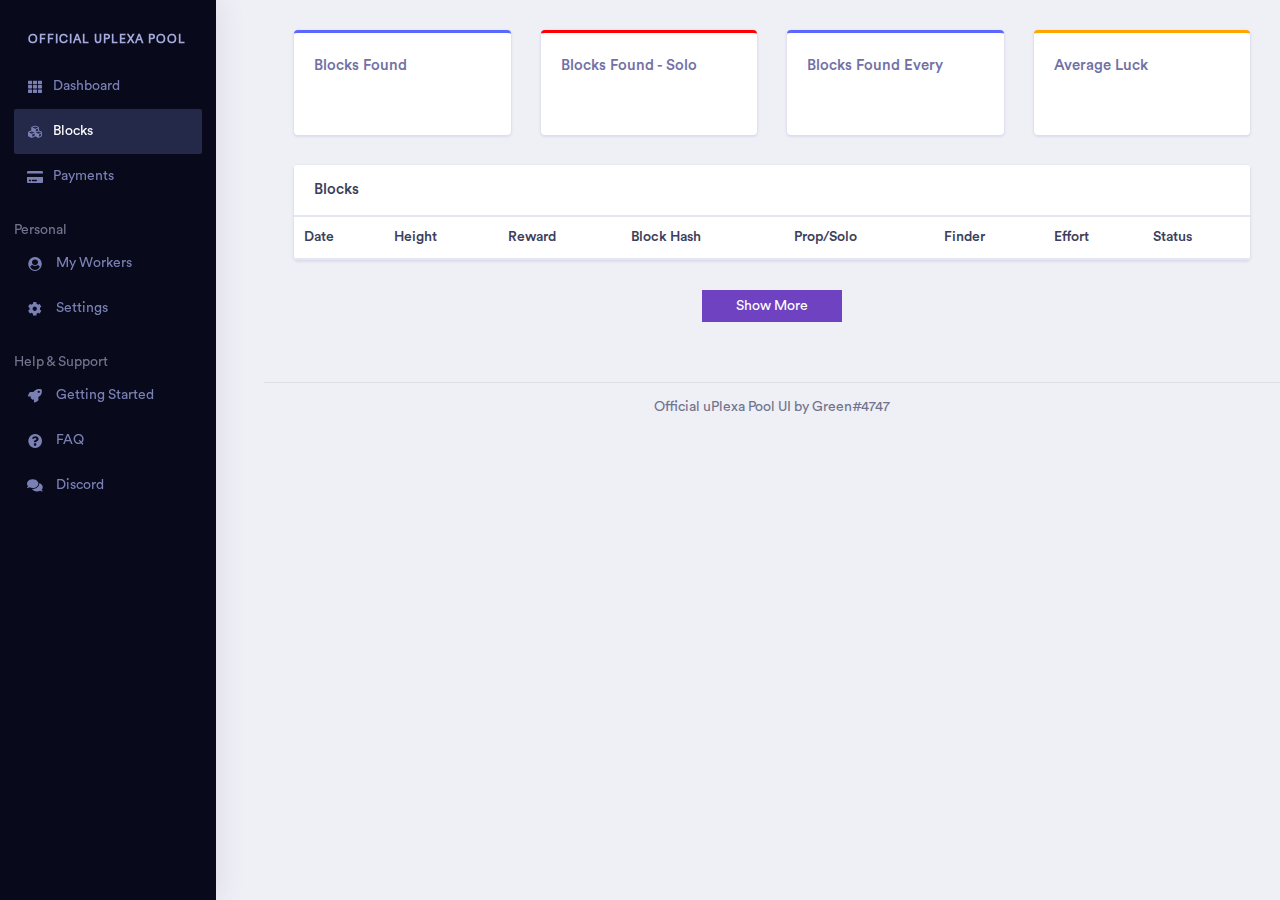
==== commit 12392009: "Added new entries on index page, (hopefully) fixed avg luck display on blocks page on mobile, remove" ====
--- a/blocks.html
+++ b/blocks.html
@@ -144,6 +144,11 @@
                         </div>
                     </div>
                 </div>
+                <footer class="footer" style="background-color: #efeff6;">
+                    <div class="container" style="text-align: center;">
+                      <span>Official uPlexa Pool UI by Green#4747</span>
+                    </div>
+                </footer>
             </div>
         </div>
     </div>
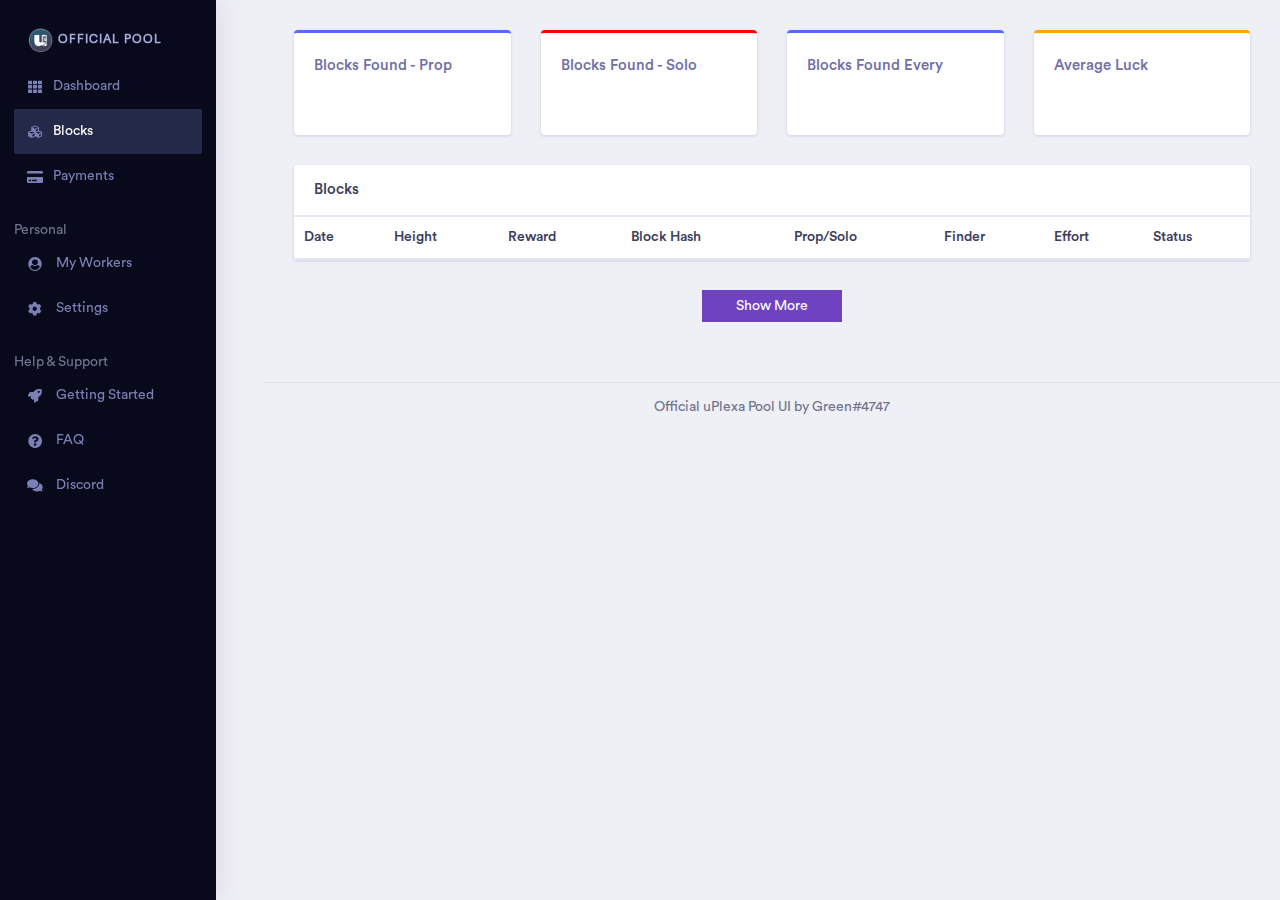
==== commit 83ab3c60: "Clarified prop/solo info on index/blocks.html, added icon on sidebar" ====
--- a/blocks.html
+++ b/blocks.html
@@ -26,7 +26,7 @@
                     <div class="collapse navbar-collapse" id="navbarNav">
                         <ul class="navbar-nav flex-column">
                             <li class="nav-divider">
-                                Official uPlexa Pool
+                                <img src="assets/upx.png" style="width:25px; height:25px; margin-right: 5px;">Official Pool
                             </li>
                             <li class="nav-item ">
                                 <a class="nav-link" href="index.html"><i class="fa fa-fw fa-th"></i>Dashboard</a>
@@ -71,7 +71,7 @@
                             <div class="col-xl-3 col-lg-3 col-md-6 col-sm-12 col-12">
                                 <div class="card border-3 border-top border-top-primary">
                                     <div class="card-body">
-                                        <h5 class="text-muted">Blocks Found</h5>
+                                        <h5 class="text-muted">Blocks Found - Prop</h5>
                                         <div class="metric-value d-inline-block">
                                             <h1 class="mb-1" id="poolBlocksFound"></h1>
                                         </div>
@@ -154,11 +154,8 @@
     </div>
     <script src="assets/vendor/jquery/jquery-3.3.1.min.js"></script>
     <script src="assets/vendor/bootstrap/js/bootstrap.bundle.js"></script>
-    <script src="assets/vendor/slimscroll/jquery.slimscroll.js"></script>
-    <script src="assets/vendor/charts/sparkline/jquery.sparkline.js"></script>
     <script src="apiConnector/config.js"></script>
     <script src="apiConnector/utils.js"></script>
     <script src="apiConnector/blocks.js"></script>
 </body>
- 
 </html>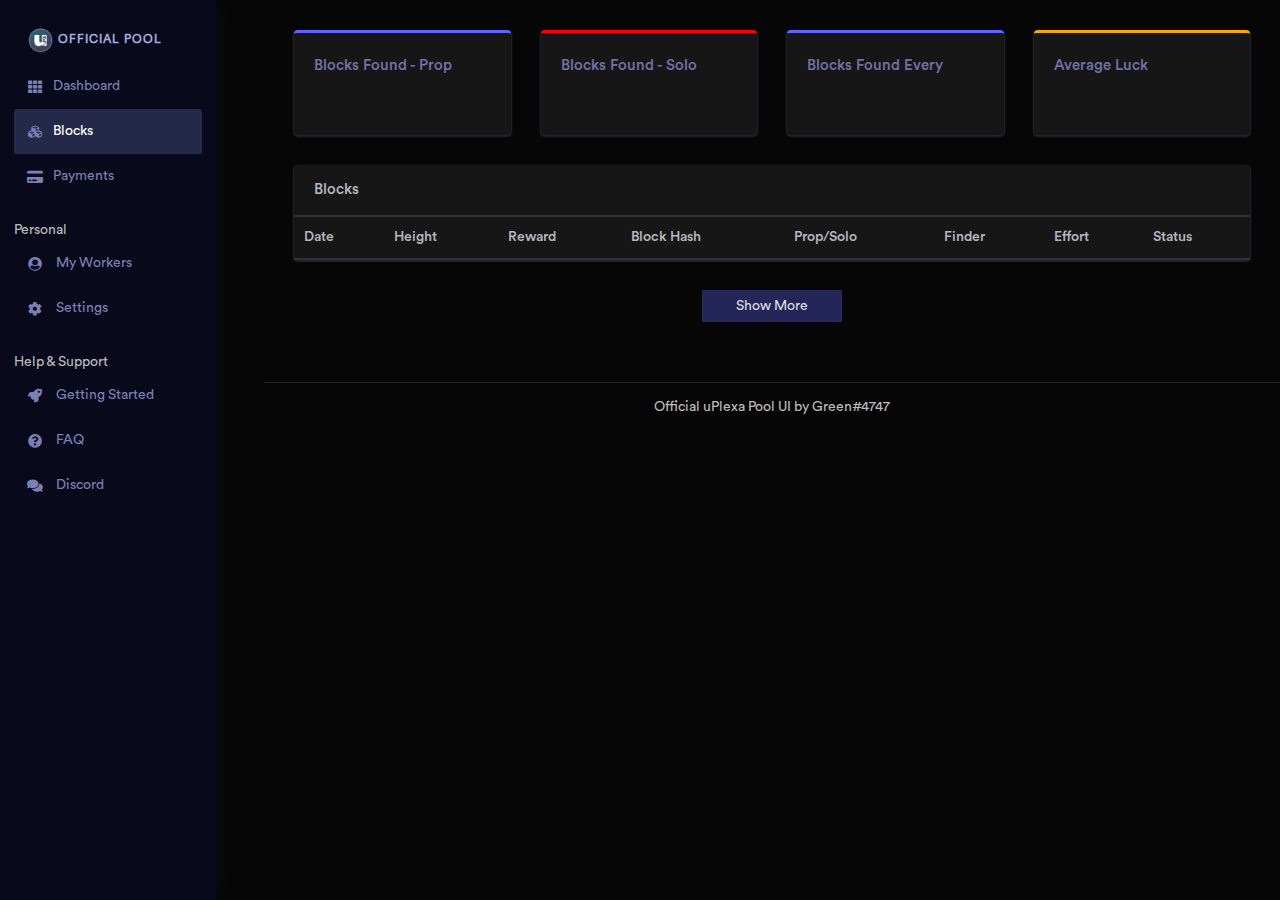
==== commit 8c1240fa: "Fixed index incorrect data, dark theme, fixed cookie expiry" ====
--- a/blocks.html
+++ b/blocks.html
@@ -112,7 +112,7 @@
                         <div class="row">
                             <div class="col-12">
                                 <div class="card">
-                                    <h5 class="card-header">Blocks</h5>
+                                    <h5 class="card-header" style="background-color: #161616;">Blocks</h5>
                                     <div class="card-body p-0">
                                         <div class="table-responsive">
                                             <table class="table">
@@ -139,12 +139,12 @@
                         </div>
                         <div class="row">
                             <div class="col text-center">
-                                <button style="outline: none; border: none; background-color:#6f42c1; color: #FFFFFF; height: 32px; width: 140px; cursor:pointer;" id="fetchMoreBlocks">Show More</button>
+                                <button style="outline: none; border: none; background-color:#24265a; color: #DDDDDD; height: 32px; width: 140px; cursor:pointer;" id="fetchMoreBlocks">Show More</button>
                             </div>
                         </div>
                     </div>
                 </div>
-                <footer class="footer" style="background-color: #efeff6;">
+                <footer class="footer" style="background-color: #060606;">
                     <div class="container" style="text-align: center;">
                       <span>Official uPlexa Pool UI by Green#4747</span>
                     </div>
--- a/assets/style.css
+++ b/assets/style.css
@@ -168,8 +168,8 @@
     font-style: normal;
     font-weight: normal;
     font-size: 14px;
-    color: #71748d;
-    background-color: #efeff6;
+    color: #bbbbbb;
+    background-color: #060606;
     -webkit-font-smoothing: antialiased;
 }
 
@@ -179,7 +179,7 @@
 h4,
 h5,
 h6 {
-    color: #3d405c;
+    color: #B4B5BF;
     margin: 0px 0px 15px 0px;
     font-family: 'Circular Std Medium';
 }
@@ -220,7 +220,7 @@
 }
 
 a {
-    color: #71748d;
+    color: #bbbbbb;
 }
 
 a:hover {
@@ -234,11 +234,9 @@
     text-decoration: none;
 }
 
-ol,
-ul {}
-
-ol li,
-ul li {}
+ul, li {
+    background-color: #08091B;
+}
 
 .lead {
     font-size: 1.25rem;
@@ -256,7 +254,7 @@
     max-width: 100%;
     margin-bottom: 5px;
     font-size: 15px;
-    color: #71748d;
+    color: #bbbbbb;
 }
 
 .form-control {
@@ -264,7 +262,7 @@
     width: 100%;
     font-size: 14px;
     line-height: 1.42857143;
-    color: #71748d;
+    color: #bbbbbb;
     background-color: #fff;
     background-image: none;
     border: 1px solid #d2d2e4;
@@ -272,7 +270,7 @@
 }
 
 .form-control:focus {
-    color: #71748d;
+    color: #bbbbbb;
     background-color: #fff;
     border-color: #a7a7f0;
     outline: 0;
@@ -280,7 +278,7 @@
 }
 
 input[type=file] {
-    color: #71748d;
+    color: #bbbbbb;
     background-color: #fff;
     border-color: #a7a7f0;
     outline: 0;
@@ -300,7 +298,7 @@
 }
 
 select.form-control {
-    color: #71748d;
+    color: #bbbbbb;
     -webkit-appearance: none;
     -moz-appearance: none;
     background-position: 99% 52%;
@@ -314,7 +312,7 @@
 
 textarea.form-control {
     height: auto;
-    color: #71748d;
+    color: #bbbbbb;
     background-color: #fff;
     background-image: none;
     border: 1px solid #d2d2e4;
@@ -323,7 +321,7 @@
 }
 
 input::-webkit-input-placeholder {
-    color: #71748d !important;
+    color: #bbbbbb !important;
 }
 
 input:focus::-webkit-input-placeholder {
@@ -331,7 +329,7 @@
 }
 
 textarea::-webkit-input-placeholder {
-    color: #71748d !important;
+    color: #bbbbbb !important;
 }
 
 textarea:focus::-webkit-input-placeholder {
@@ -417,7 +415,7 @@
     -moz-user-select: none;
     -ms-user-select: none;
     user-select: none;
-    background-color: #ffffff;
+    background-color: #bbbbbb;
     border: 2px solid #d2d2e4;
 }
 
@@ -941,23 +939,23 @@
 }
 
 .border {
-    border: 1px solid #e6e6f2 !important;
+    border: 1px solid #333333 !important;
 }
 
 .border-top {
-    border-top: 1px solid #e6e6f2 !important;
+    border-top: 1px solid #333333 !important;
 }
 
 .border-bottom {
-    border-bottom: 1px solid #e6e6f2 !important;
+    border-bottom: 1px solid #333333 !important;
 }
 
 .border-left {
-    border-left: 1px solid #e6e6f2 !important;
+    border-left: 1px solid #333333 !important;
 }
 
 .border-right {
-    border-right: 1px solid #e6e6f2 !important
+    border-right: 1px solid #333333 !important
 }
 
 
@@ -998,7 +996,7 @@
 }
 
 .text-dark {
-    color: #3d405c !important;
+    color: #B4B5BF !important;
 }
 
 .text-gray {
@@ -1243,7 +1241,7 @@
 
 .dashboard-header .navbar {
     padding: 0px;
-    border-bottom: 1px solid #e6e6f2;
+    border-bottom: 1px solid #333333;
     -webkit-box-shadow: 0px 0px 28px 0px rgba(82, 63, 105, 0.13);
     box-shadow: 0px 0px 28px 0px rgba(82, 63, 105, 0.13);
     -webkit-transition: all 0.3s ease;
@@ -1269,7 +1267,7 @@
 .navbar-right-top {}
 
 .navbar-right-top .nav-item {
-    border-right: 1px solid #e6e6f2;
+    border-right: 1px solid #333333;
 }
 
 .navbar-right-top .nav-item:last-child {
@@ -1309,7 +1307,7 @@
 
 .notification-title {
     font-size: 14px;
-    color: #3d405c;
+    color: #B4B5BF;
     text-align: center;
     padding: 8px 0px;
     border-bottom: 1px solid #e3e3e3;
@@ -1329,7 +1327,7 @@
 
 .notification-list .list-group-item.active {
     z-index: 2;
-    color: #3d405c;
+    color: #B4B5BF;
     background-color: #f7f7fb;
     border-color: #e1e1e7;
 }
@@ -1350,7 +1348,7 @@
     font-size: 11px;
     margin-top: 4px;
     text-transform: uppercase;
-    color: #71748d;
+    color: #bbbbbb;
 }
 
 .notification .dropdown-toggle::after,
@@ -1455,7 +1453,7 @@
     padding: 12px 7px 4px;
     display: block;
     border: 1px solid transparent;
-    color: #3d405c;
+    color: #B4B5BF;
     font-size: 12px;
 }
 
@@ -1465,7 +1463,7 @@
 
 .connection-item:hover {
     background-color: #fff;
-    border: 1px solid #e6e6f2;
+    border: 1px solid #333333;
 }
 
 .connection-item span {
@@ -1625,19 +1623,19 @@
 .navigation-horizontal .navbar-nav .nav-link:focus,
 .navigation-horizontal .navbar-nav .nav-link.active {
     background-color: #e2e2eb;
-    color: #3d405c;
+    color: #B4B5BF;
     border-radius: 2px;
 }
 
 .navigation-horizontal .navbar-nav .nav-link:focus,
 .navigation-horizontal .navbar-nav .nav-link:hover {
     background-color: #e2e2eb;
-    color: #3d405c;
+    color: #B4B5BF;
     border-radius: 2px;
 }
 
 .navigation-horizontal .submenu .nav .nav-item .nav-link:hover {
-    color: #3d405c;
+    color: #B4B5BF;
     border-radius: 2px;
     background-color: transparent;
 }
@@ -1748,19 +1746,19 @@
 .nav-left-sidebar .navbar-nav .nav-link:focus,
 .nav-left-sidebar .navbar-nav .nav-link.active {
     background-color: #e2e2eb;
-    color: #3d405c;
+    color: #B4B5BF;
     border-radius: 2px;
 }
 
 .nav-left-sidebar .navbar-nav .nav-link:focus,
 .nav-left-sidebar .navbar-nav .nav-link:hover {
     background-color: #e2e2eb;
-    color: #3d405c;
+    color: #B4B5BF;
     border-radius: 2px;
 }
 
 .nav-left-sidebar .submenu .nav .nav-item .nav-link:hover {
-    color: #3d405c;
+    color: #B4B5BF;
     border-radius: 2px;
     background-color: transparent;
 }
@@ -1914,8 +1912,8 @@
 .dropdown-menu {
     background: #fff;
     font-size: 14px;
-    color: #3d405c;
-    border: 1px solid #e6e6f2;
+    color: #B4B5BF;
+    border: 1px solid #333333;
 }
 
 .dropdown-item {
@@ -1924,7 +1922,7 @@
     padding: .25rem 1.5rem;
     clear: both;
     font-weight: 400;
-    color: #3d405c;
+    color: #B4B5BF;
     text-align: inherit;
     white-space: nowrap;
     background-color: transparent;
@@ -2079,7 +2077,7 @@
 .footer {
     border-top: 1px solid rgba(152, 166, 173, .2);
     padding: 14px 30px 14px;
-    color: #71748d;
+    color: #bbbbbb;
     background-color: #fff;
     width: 100%;
     /*position: absolute; bottom: 0;*/
@@ -2088,7 +2086,7 @@
 .footer-links {}
 
 .footer .footer-links a {
-    color: #71748d;
+    color: #bbbbbb;
     margin-left: 1.5rem;
     -webkit-transition: all .4s;
     transition: all .4s;
@@ -2104,7 +2102,7 @@
 }
 
 .chart-widget-list p {
-    border-bottom: 1px solid #e6e6f2;
+    border-bottom: 1px solid #333333;
     margin-bottom: 8px;
     padding-bottom: 8px;
 }
@@ -2162,7 +2160,7 @@
 .influencer-profile-data .user-social-media {
     padding: 16px 99px;
     text-align: center;
-    border-right: 1px solid #e6e6f2;
+    border-right: 1px solid #333333;
 }
 
 .influencer-profile-data .user-social-media:last-child {
@@ -2207,7 +2205,7 @@
 .influence-finder .user-social-media {
     padding: 16px 68px;
     text-align: center;
-    border-right: 1px solid #e6e6f2;
+    border-right: 1px solid #333333;
 }
 
 .influence-finder .user-social-media:last-child {
@@ -2320,7 +2318,7 @@
 
 .traffic-sales-amount {
     float: right;
-    color: #3d405c;
+    color: #B4B5BF;
     margin-left: 20px;
 }
 
@@ -2340,7 +2338,7 @@
    Ecommerce Products
    ========================================================================== */
 
-.product-thumbnail{ border:1px solid #e6e6f2; background-color: #fff; margin-bottom: 30px; }
+.product-thumbnail{ border:1px solid #333333; background-color: #fff; margin-bottom: 30px; }
 .product-img{ text-align: center; padding: 35px 0px;  }
 .product-img-head{position: relative;}
 .ribbons{
@@ -2373,17 +2371,17 @@
     top: 15px;}
     .product-wishlist-btn:hover{border-color: #ff3367; color: #ff3367;transition: 0.3s ease;}
     .product-wishlist-btn.active{border-color: #ff3367; color: #ff3367;transition: 0.3s ease;}
-.product-content{ border-top:1px solid #e6e6f2; padding: 23px;}
+.product-content{ border-top:1px solid #333333; padding: 23px;}
 .product-content-head{ position: relative; margin-bottom: 25px; }
 .product-title{font-size: 16px; margin-bottom: 5px;}
 .product-rating{font-size: 12px;
 
     color: #ffa811;}
-.product-price{ position: absolute; top: 0; right: 0; font-size: 16px; color: #3d405c;font-family: 'Circular Std Medium'; line-height: 1;}
+.product-price{ position: absolute; top: 0; right: 0; font-size: 16px; color: #B4B5BF;font-family: 'Circular Std Medium'; line-height: 1;}
 .product-btn{}
-.product-del{font-size: 14px; color: #71748d;}
-.product-sidebar{ background-color: #fff; border:1px solid #e6e6f2;  }
-.product-sidebar-widget{border-bottom: 1px solid #e6e6f2; padding: 10px 20px; margin-bottom: 10px;}
+.product-del{font-size: 14px; color: #bbbbbb;}
+.product-sidebar{ background-color: #fff; border:1px solid #333333;  }
+.product-sidebar-widget{border-bottom: 1px solid #333333; padding: 10px 20px; margin-bottom: 10px;}
 .product-sidebar-widget:last-child{border:0px;}
 .product-sidebar-widget-title{font-size: 16px; margin-bottom: 10px;}
 
@@ -2566,7 +2564,7 @@
 .quantity-button {
   position: relative;
   cursor: pointer;
-  border-left: 1px solid #e6e6f2;
+  border-left: 1px solid #333333;
   width: 20px;
   text-align: center;
   color: #333;
@@ -2588,7 +2586,7 @@
   position: absolute;
   height: 50%;
   top: 0;
-  border-bottom: 1px solid #e6e6f2;
+  border-bottom: 1px solid #333333;
 }
 
 .quantity-button.quantity-down {
@@ -2637,7 +2635,7 @@
     padding: 5px 3px;
     display: inline-block;
     font-size: 14px;
-    color: #3d405c;
+    color: #B4B5BF;
     text-align: center;
     line-height: 1.7;
 }
@@ -3083,18 +3081,18 @@
 .btn-outline-light {
     color: #7171a6;
     background-color: transparent;
-    border-color: #e6e6f2;
+    border-color: #333333;
 }
 
 .btn-outline-light:hover {
-    color: #71748d;
+    color: #bbbbbb;
     background-color: #f0f0f8;
     border-color: #cacae0;
 }
 
 .btn-outline-light.focus,
 .btn-outline-light:focus {
-    color: #71748d;
+    color: #bbbbbb;
     background-color: #f0f0f8;
     border-color: #cacae0;
     box-shadow: 0 0 0 1px rgb(235, 235, 237);
@@ -3224,6 +3222,7 @@
 .card {
     margin-bottom: 30px;
     border: none;
+    background-color: #161616;
     -webkit-box-shadow: 0px 1px 2px 1px rgba(154, 154, 204, 0.22);
     -moz-box-shadow: 0px 1px 2px 1px rgba(154, 154, 204, 0.22);
     box-shadow: 0px 1px 2px 1px rgba(154, 154, 204, 0.22);
@@ -3231,7 +3230,7 @@
 
 .card-header {
     background-color: #fff;
-    border-bottom: 1px solid #e6e6f2;
+    border-bottom: 1px solid #333333;
 }
 
 .card-title {}
@@ -3245,7 +3244,7 @@
 .card-text {}
 
 .card-footer {
-    border-top: 1px solid #e6e6f2;
+    border-top: 1px solid #333333;
     background: #f6f6ff;
 }
 
@@ -3580,7 +3579,7 @@
 .tab-regular .nav.nav-tabs .nav-link {
     display: block;
     padding: 17px 49px;
-    color: #71748d;
+    color: #bbbbbb;
     background-color: #dddde8;
     margin-right: 5px;
     border-color: #dddde8;
@@ -3591,14 +3590,14 @@
 
 .tab-regular .nav-tabs .nav-link.active {
     background-color: #fff;
-    border-color: #e6e6f2 #e6e6f2 #fff;
+    border-color: #333333 #333333 #fff;
     color: #5969ff;
 }
 
 .tab-regular .tab-content {
     background-color: #fff;
     padding: 30px;
-    border: 1px solid #e6e6f2;
+    border: 1px solid #333333;
     border-radius: 4px;
     border-top-left-radius: 0px
 }
@@ -3625,7 +3624,7 @@
     border-top-right-radius: .25rem;
     background: #fff;
     padding: 17px 49px;
-    color: #71748d;
+    color: #bbbbbb;
     background-color: #dddde8;
     -webkit-border-radius: 4px 0px 0px 4px;
     -moz-border-radius: 4px 0px 0px 4px;
@@ -3665,7 +3664,7 @@
 .tab-outline .nav.nav-tabs .nav-item .nav-link {
     display: block;
     padding: 17px 49px;
-    color: #71748d;
+    color: #bbbbbb;
     background-color: #e9e9f2;
     border-color: #c4c4cf #c4c4cf #c4c4cf;
     margin-right: 3px;
@@ -3714,7 +3713,7 @@
     border-top-right-radius: .25rem;
     background: #fff;
     padding: 17px 49px;
-    color: #71748d;
+    color: #bbbbbb;
     background-color: #e9e9f2;
     -webkit-border-radius: 4px 0px 0px 4px;
     -moz-border-radius: 4px 0px 0px 4px;
@@ -3758,14 +3757,14 @@
 }
 
 .simple-card .nav.nav-tabs {
-    border-bottom: 1px solid #e6e6f2;
+    border-bottom: 1px solid #333333;
 }
 
 .simple-card .nav.nav-tabs .nav-item {}
 
 .simple-card .nav.nav-tabs .nav-item .nav-link {
     padding: 17px 49px;
-    color: #71748d;
+    color: #bbbbbb;
     background: #f8f8fb;
     border-color: #e9e9f2 #e9e9f2 #e9e9f2;
     margin-right: -1px;
@@ -3799,7 +3798,7 @@
 
 .simple-outline-card .nav.nav-tabs .nav-item .nav-link {
     padding: 17px 49px;
-    color: #71748d;
+    color: #bbbbbb;
     background: #e9e9f2;
     border-color: #c4c4cf #c4c4cf #c4c4cf;
     margin-right: -1px;
@@ -3832,7 +3831,7 @@
     background-color: #dddde8;
     padding: 14px 26px;
     margin-right: 3px;
-    color: #71748d;
+    color: #bbbbbb;
     font-size: 16px;
     margin-bottom: 4px;
 }
@@ -3863,7 +3862,7 @@
     background-color: transparent;
     padding: 16px 52px;
     margin-right: 3px;
-    color: #71748d;
+    color: #bbbbbb;
     border: 1px solid #c4c4cf;
 }
 
@@ -3892,7 +3891,7 @@
     background-color: #dddde8;
     padding: 16px 52px;
     margin-bottom: 4px;
-    color: #71748d;
+    color: #bbbbbb;
 }
 
 .pills-vertical .nav.nav-pills .nav-link.active {
@@ -3932,7 +3931,7 @@
 }
 
 .accrodion-regular .card .card-header .btn-link {
-    color: #3d405c;
+    color: #B4B5BF;
     text-decoration: none;
 }
 
@@ -3967,7 +3966,7 @@
 }
 
 .accrodion-outline .card .card-header .btn-link {
-    color: #3d405c;
+    color: #B4B5BF;
     text-decoration: none;
 }
 
@@ -3991,7 +3990,7 @@
     display: block;
     padding: 16px 20px;
     margin-bottom: -1px;
-    border: 1px solid #e6e6f2;
+    border: 1px solid #333333;
 }
 
 
@@ -4164,9 +4163,9 @@
     margin-left: 0px;
     margin-right: 5px;
     line-height: 1.25;
-    color: #71748d;
+    color: #bbbbbb;
     background-color: #fff;
-    border: 1px solid #e6e6f2;
+    border: 1px solid #333333;
     border-radius: 3px;
     line-height: 1;
 }
@@ -4520,28 +4519,28 @@
 .table th {
     padding: 10px;
     vertical-align: middle;
-    border-top: 1px solid #e6e6f2;
+    border-top: 1px solid #333333;
     font-weight: normal;
 }
 
 .table thead th {
     vertical-align: bottom;
-    border-bottom: 2px solid #e6e6f2;
+    border-bottom: 2px solid #333333;
 }
 
 .table thead th,
 .table th {
-    color: #3d405c;
+    color: #B4B5BF;
     font-family: 'Circular Std Medium';
 }
 
 .table-bordered {
-    border: 1px solid #e6e6f2;
+    border: 1px solid #333333;
 }
 
 .table-bordered td,
 .table-bordered th {
-    border: 1px solid #e6e6f2;
+    border: 1px solid #333333;
 }
 
 .table-striped tbody tr:nth-of-type(odd) {
@@ -4991,7 +4990,7 @@
 
 .error-section-content {
     padding-top: 30px;
-    color: #3d405c;
+    color: #B4B5BF;
     padding-bottom: 30px;
 }
 
@@ -5797,15 +5796,14 @@
 /*------------------------
 7.1  Inbox
 ----------------------------*/
-
 .page-aside {
-    background: none repeat scroll 0 0 #ffffff;
+    background: none repeat scroll 0 0 #bbbbbb;
     width: 280px;
     height: 100%;
     position: fixed;
     top: 0;
     left: 265px;
-    border-right: 1px solid #e6e6f2;
+    border-right: 1px solid #333333;
     margin-top: 61px;
     padding-bottom: 61px;
     color: #404040;
@@ -5844,7 +5842,7 @@
     text-align: center;
     min-width: 19px;
     margin-right: 6px;
-    color: #71748d;
+    color: #bbbbbb;
 }
 
 .aside-nav .nav li.active a {
@@ -5862,11 +5860,11 @@
     font-size: 27px;
     line-height: 27px;
     font-weight: 300;
-    color: #3d405c;
+    color: #B4B5BF;
 }
 
 .aside-header .description {
-    color: #71748d;
+    color: #bbbbbb;
     margin: 0;
 }
 
@@ -5889,7 +5887,7 @@
 }
 
 .aside-nav .nav li a {
-    color: #71748d;
+    color: #bbbbbb;
     padding: 10px 20px;
 }
 
@@ -5918,7 +5916,7 @@
     margin-right: 7px;
     font-size: 1.154rem;
     vertical-align: middle;
-    color: #3d405c;
+    color: #B4B5BF;
 }
 
 .aside-nav .nav li .badge {
@@ -5930,7 +5928,7 @@
 
 .aside-nav .title {
     display: block;
-    color: #3d405c;
+    color: #B4B5BF;
     font-size: 12px;
     font-weight: 700;
     text-transform: uppercase;
@@ -5967,7 +5965,7 @@
 
 .email-title .new-messages {
     font-size: 1rem;
-    color: #3d405c;
+    color: #B4B5BF;
     margin-left: 3px;
 }
 
@@ -5990,11 +5988,11 @@
 
 .email-filters {
     padding: 20px;
-    border-bottom: 1px solid #e6e6f2;
+    border-bottom: 1px solid #333333;
     background-color: #fff;
     display: table;
     width: 100%;
-    border-top: 1px solid #e6e6f2;
+    border-top: 1px solid #333333;
 }
 
 
@@ -6045,7 +6043,7 @@
 }
 
 .email-list-item {
-    border-bottom: 1px solid #e6e6f2;
+    border-bottom: 1px solid #333333;
     padding: 10px 20px;
     display: table;
     width: 100%;
@@ -6056,18 +6054,18 @@
 }
 
 .email-list-item--unread {
-    background-color: #ffffff;
+    background-color: #bbbbbb;
 }
 
 .email-list-item--unread .from,
 .email-list-item--unread .msg {
-    color: #3d405c;
+    color: #B4B5BF;
     font-weight: 800;
     -webkit-font-smoothing: initial;
 }
 
 .email-list-item--unread .msg {
-    color: #3d405c;
+    color: #B4B5BF;
 }
 
 .email-list-actions {
@@ -6125,14 +6123,14 @@
 
 .email-head-subject {
     padding: 25px 25px;
-    border-bottom: 1px solid #e6e6f2;
+    border-bottom: 1px solid #333333;
 }
 
 .email-head-subject .title {
     display: block;
     font-size: 1.769rem;
     font-weight: 300;
-    color: #3d405c;
+    color: #B4B5BF;
 }
 
 .email-head-subject .title>a.active .icon {
@@ -6198,14 +6196,14 @@
 
 .email-body {
     background-color: #fff;
-    border-top: 1px solid #e6e6f2;
+    border-top: 1px solid #333333;
     padding: 30px 28px;
 }
 
 .email-attachments {
     background-color: #fff;
     padding: 25px 28px;
-    border-top: 1px solid #e6e6f2;
+    border-top: 1px solid #333333;
 }
 
 .email-attachments .title {
@@ -6249,10 +6247,10 @@
 
 .email-head-title {
     padding: 25px 25px;
-    border-bottom: 1px solid #e6e6f2;
+    border-bottom: 1px solid #333333;
     display: block;
     font-weight: 400;
-    color: #3d405c;
+    color: #B4B5BF;
     font-size: 1.769rem;
 }
 
@@ -6269,7 +6267,7 @@
 
 .email-compose-fields {
     background-color: #fff;
-    border-bottom: 1px solid #e6e6f2;
+    border-bottom: 1px solid #333333;
     padding: 30px 30px 20px;
 }
 
@@ -6409,7 +6407,7 @@
 }
 
 .dashboard-main-wrapper .content-container>.chat-module .chat-item:not(:last-child) {
-    border-bottom: 1px solid #e6e6f2;
+    border-bottom: 1px solid #333333;
 }
 
 .dashboard-main-wrapper .content-container>.chat-module .chat-item .media-body {
@@ -6541,7 +6539,7 @@
     height: 100%;
     overflow: hidden;
     width: 384px;
-    border-left: 1px solid #e6e6f2;
+    border-left: 1px solid #333333;
     display: flex;
     flex-direction: column;
     background: #fff;
@@ -6787,7 +6785,7 @@
     .influencer-profile-data .user-social-media {
     padding: 16px 56px;
     text-align: center;
-    border-right: 1px solid #e6e6f2;
+    border-right: 1px solid #333333;
 }
 }
 @media only screen and (max-width:1200px) {.product-price{position: initial;}.product-slider{padding: 131px 30px;}
@@ -6861,13 +6859,13 @@
 
     /* Inbox */
     .page-aside {
-        background: none repeat scroll 0 0 #ffffff;
+        background: none repeat scroll 0 0 #bbbbbb;
         width: 280px;
         height: 100%;
         position: absolute;
         top: 0;
         left: 0;
-        border-right: 1px solid #e6e6f2;
+        border-right: 1px solid #333333;
         margin-top: 0;
         padding-bottom: 0px;
         color: #404040;
@@ -6932,7 +6930,7 @@
         margin-top: 0px;
         padding-bottom: 0px;
         color: #404040;
-        border-bottom: 1px solid #e6e6f2;
+        border-bottom: 1px solid #333333;
     }
     .aside-nav.collapse {
         display: none;
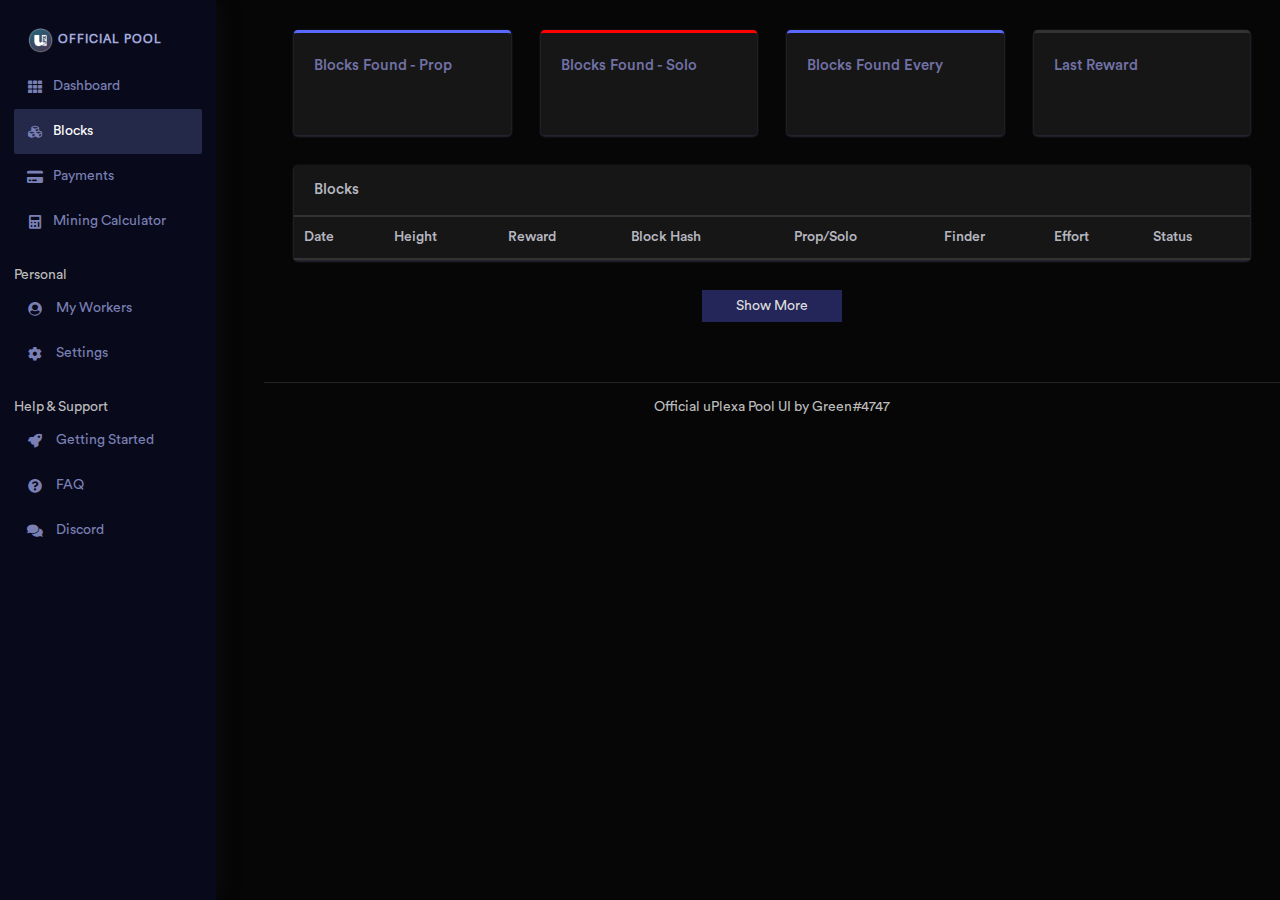
==== commit 3884a2d4: "EM update, extapi disable" ====
--- a/blocks.html
+++ b/blocks.html
@@ -12,6 +12,7 @@
     <link rel="stylesheet" href="assets/vendor/fonts/fontawesome/css/fontawesome-all.css">
     <link rel="stylesheet" href="assets/vendor/fonts/material-design-iconic-font/css/materialdesignicons.min.css">
     <title>Official uPlexa Pool</title>
+    <meta name="description" content="The Official Pool of uPlexa. Low fees, higher profit, fast, multiple servers, easy to use.">
 </head>
 
 <body>
@@ -36,6 +37,9 @@
                             </li>
                             <li class="nav-item">
                                 <a class="nav-link" href="payments.html"><i class="fa fa-fw fa-credit-card"></i>Payments</a>
+                            </li>
+                            <li class="nav-item">
+                                <a class="nav-link" href="calc.html"><i class="fa fa-fw fa-calculator"></i>Mining Calculator</a>
                             </li>
                             <br>
                                 Personal
@@ -99,11 +103,11 @@
                                 </div>
                             </div>
                             <div class="col-xl-3 col-lg-3 col-md-6 col-sm-12 col-12">
-                                <div class="card border-3 border-top border-top-orange">
+                                <div class="card border-3 border-top">
                                     <div class="card-body">
-                                        <h5 class="text-muted">Average Luck</h5>
+                                        <h5 class="text-muted">Last Reward</h5>
                                         <div class="metric-value d-inline-block">
-                                            <h1 class="mb-1" id="avgLuck"></h1>
+                                            <h1 class="mb-1" id="lastReward"></h1>
                                         </div>
                                     </div>
                                 </div>
--- a/assets/style.css
+++ b/assets/style.css
@@ -157,10 +157,6 @@
 
 .workersIcon {
     margin-right: 10px;
-}
-
-.workerStats {
-    visibility: hidden;
 }
 
 body {
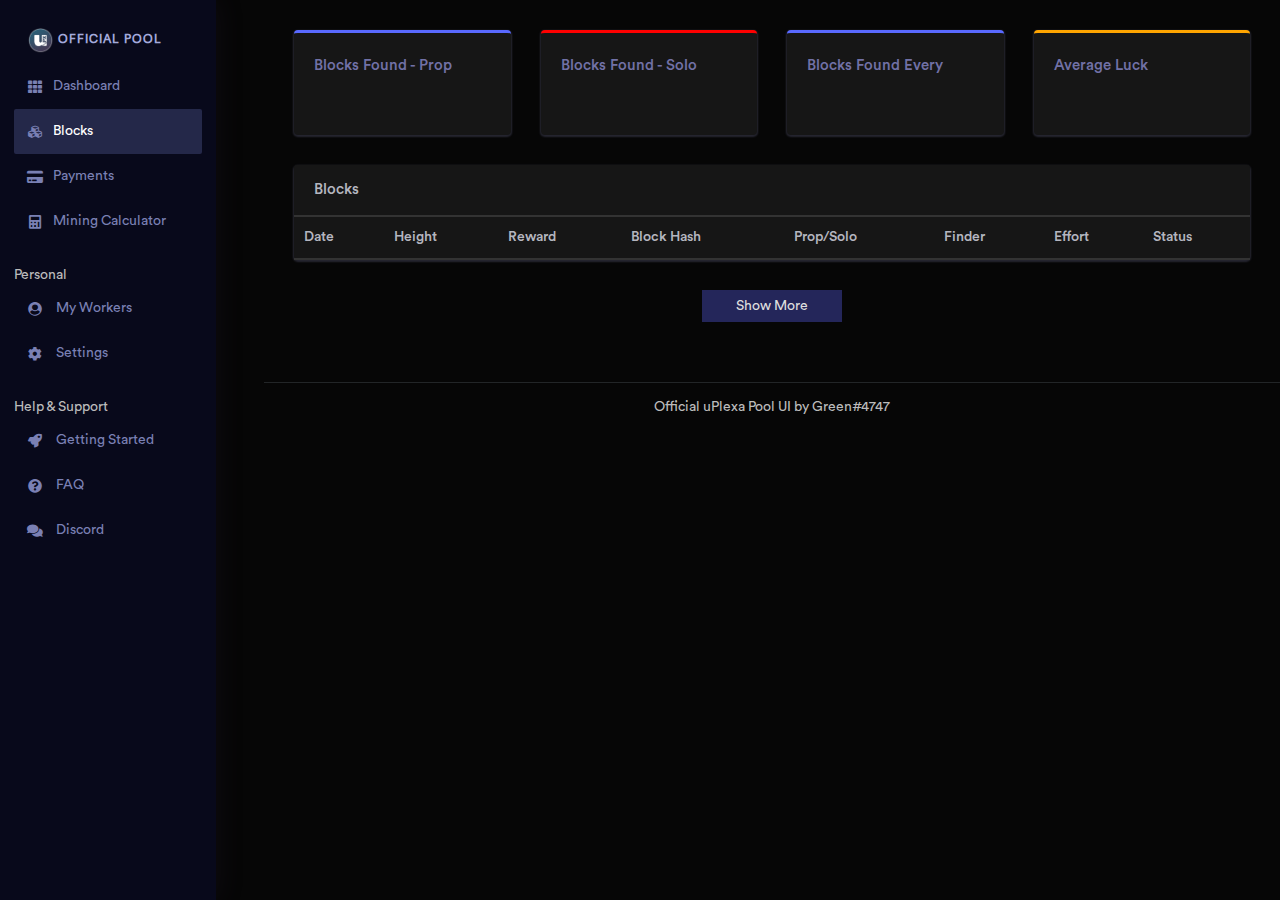
==== commit ff9311f1: "EM update, chart revamp, worker page hide element fix" ====
--- a/blocks.html
+++ b/blocks.html
@@ -103,11 +103,11 @@
                                 </div>
                             </div>
                             <div class="col-xl-3 col-lg-3 col-md-6 col-sm-12 col-12">
-                                <div class="card border-3 border-top">
+                                <div class="card border-3 border-top border-top-orange">
                                     <div class="card-body">
-                                        <h5 class="text-muted">Last Reward</h5>
+                                        <h5 class="text-muted">Average Luck</h5>
                                         <div class="metric-value d-inline-block">
-                                            <h1 class="mb-1" id="lastReward"></h1>
+                                            <h1 class="mb-1" id="avgLuck"></h1>
                                         </div>
                                     </div>
                                 </div>
